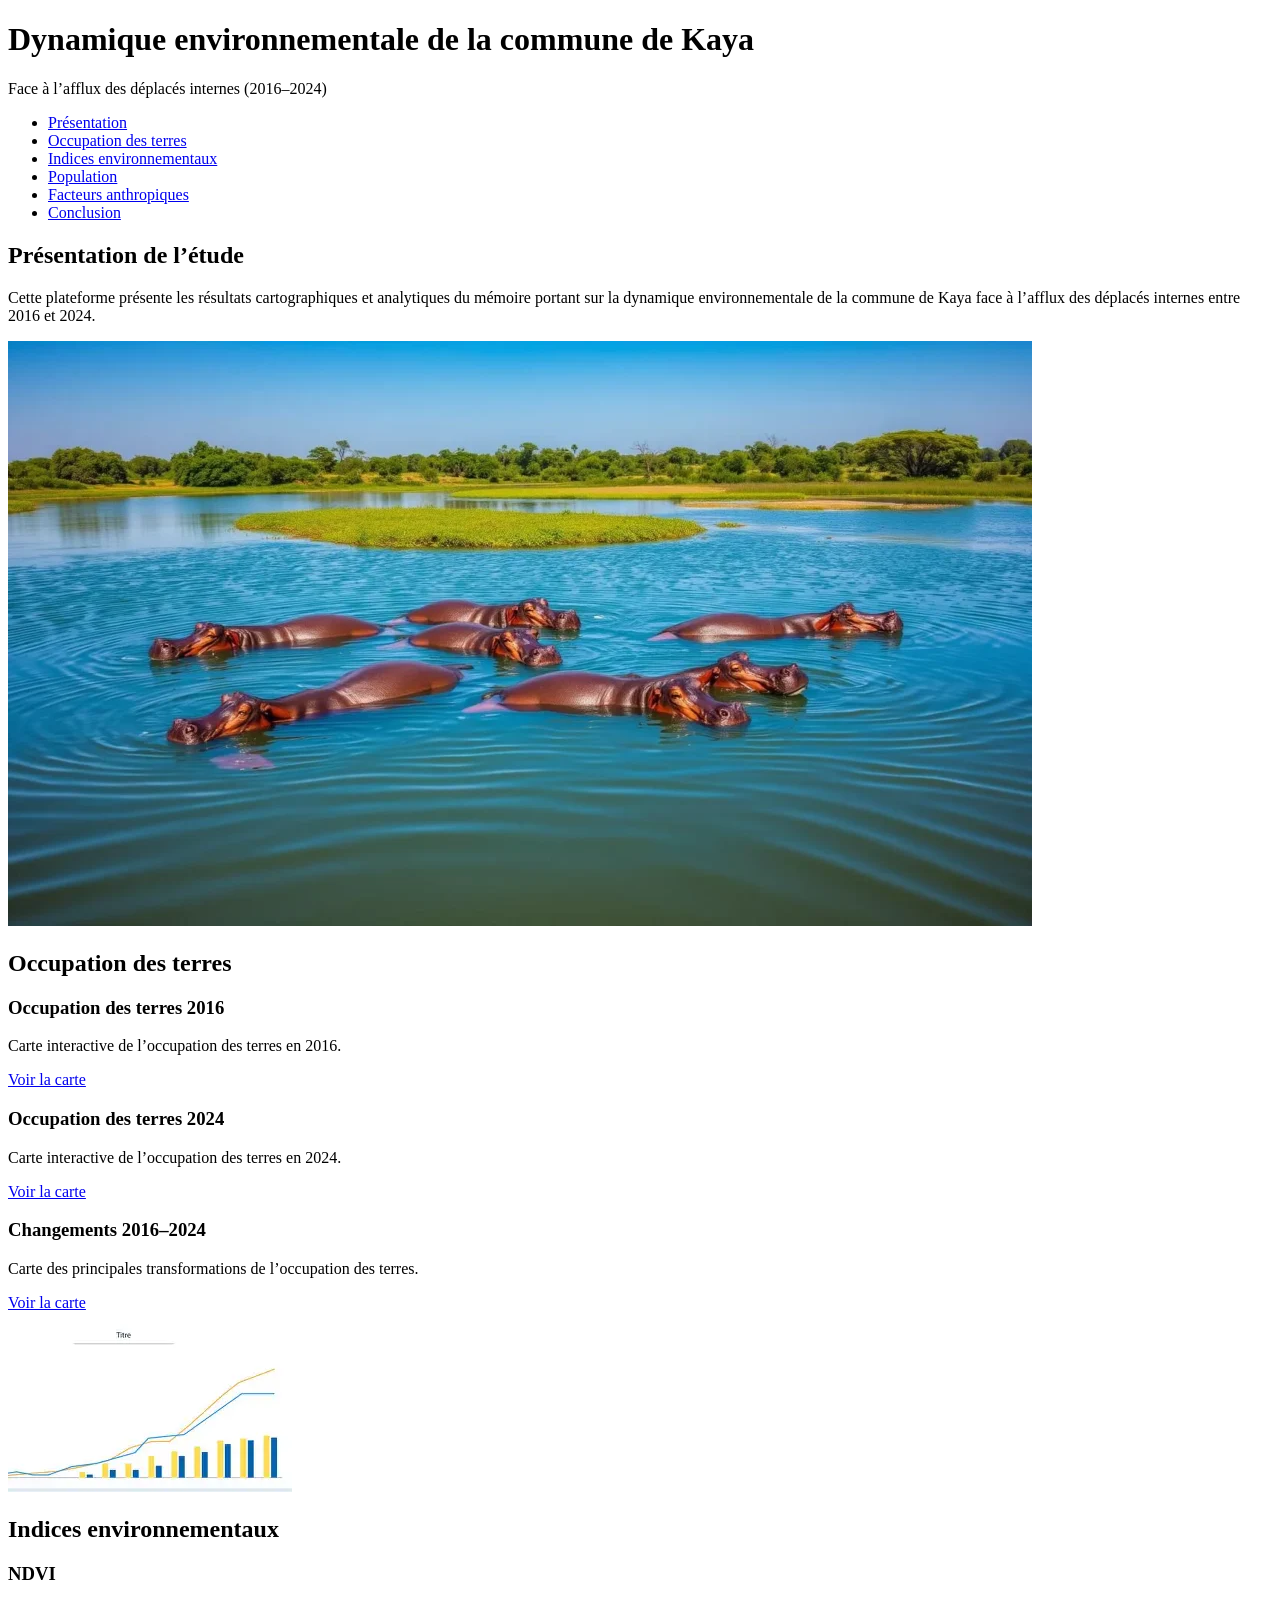
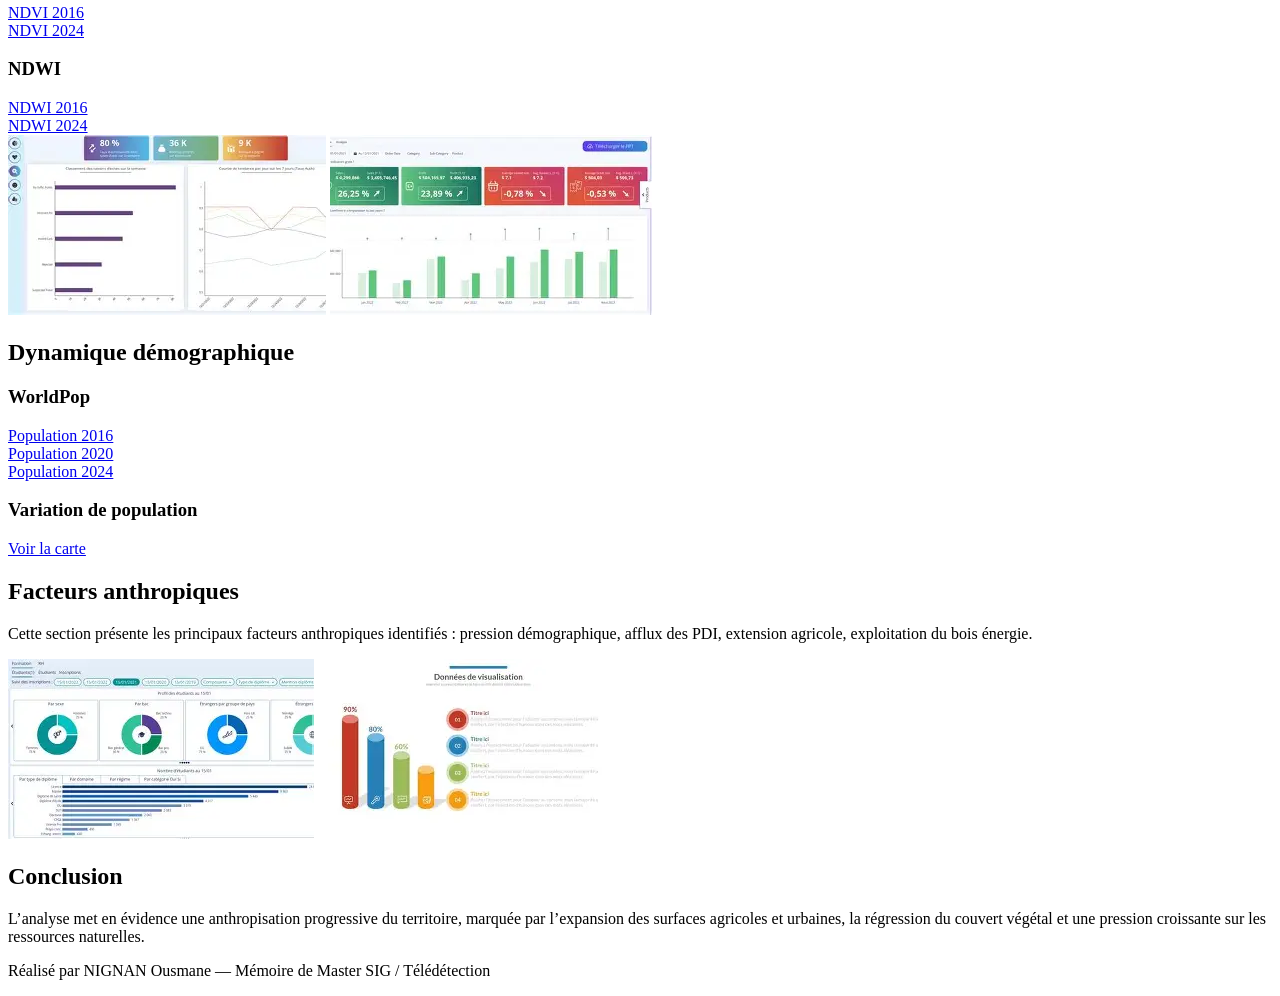
==== memoire.html @ d9a958a1 "ajout des images illustratives" ====
<!DOCTYPE html>
<html lang="fr">
<head>
  <meta charset="UTF-8" />
  <meta name="viewport" content="width=device-width, initial-scale=1.0" />
  <title>Dynamique environnementale de Kaya</title>
  <link rel="stylesheet" href="memoire.css" />
</head>
<body>

  <header>
    <h1>Dynamique environnementale de la commune de Kaya</h1>
    <p>Face à l’afflux des déplacés internes (2016–2024)</p>
  </header>

  <nav>
    <ul>
      <li><a href="#presentation">Présentation</a></li>
      <li><a href="#occupation">Occupation des terres</a></li>
      <li><a href="#indices">Indices environnementaux</a></li>
      <li><a href="#population">Population</a></li>
      <li><a href="#facteurs">Facteurs anthropiques</a></li>
      <li><a href="#conclusion">Conclusion</a></li>
    </ul>
  </nav>

  <main>
    <section id="presentation">
      <h2>Présentation de l’étude</h2>
      <p>
        Cette plateforme présente les résultats cartographiques et analytiques
        du mémoire portant sur la dynamique environnementale de la commune de Kaya
        face à l’afflux des déplacés internes entre 2016 et 2024.
      </p>
      <img src="images/lac.webp" alt="Carte de localisation de Kaya" class="image-large">
    </section>

    <section id="occupation">
      <h2>Occupation des terres</h2>
      <div class="card-grid">
        <div class="card">
          <h3>Occupation des terres 2016</h3>
          <p>Carte interactive de l’occupation des terres en 2016.</p>
          <a href="occupation/occupation_2016.html" target="_blank">Voir la carte</a>
        </div>
        <div class="card">
          <h3>Occupation des terres 2024</h3>
          <p>Carte interactive de l’occupation des terres en 2024.</p>
          <a href="occupation/occupation_2024.html" target="_blank">Voir la carte</a>
        </div>
        <div class="card">
          <h3>Changements 2016–2024</h3>
          <p>Carte des principales transformations de l’occupation des terres.</p>
          <a href="occupation/changement_2016_2024.html" target="_blank">Voir la carte</a>
        </div>
      </div>
      <img src="images/graphiques/graphique5.webp" alt="Graphique évolution occupation des terres" class="image-large">
    </section>

    <section id="indices">
      <h2>Indices environnementaux</h2>
      <div class="card-grid">
        <div class="card">
          <h3>NDVI</h3>
          <a href="indices/ndvi_2016.html" target="_blank">NDVI 2016</a><br>
          <a href="indices/ndvi_2024.html" target="_blank">NDVI 2024</a>
        </div>
        <div class="card">
          <h3>NDWI</h3>
          <a href="indices/ndwi_2016.html" target="_blank">NDWI 2016</a><br>
          <a href="indices/ndwi_2024.html" target="_blank">NDWI 2024</a>
        </div>
      </div>
      <img src="images/graphiques/graphique3.webp" alt="Graphique NDVI moyen" class="image-large">
      <img src="images/graphiques/graphique4.webp" alt="Graphique NDWI moyen" class="image-large">
    </section>

    <section id="population">
      <h2>Dynamique démographique</h2>
      <div class="card-grid">
        <div class="card">
          <h3>WorldPop</h3>
          <a href="population/worldpop_2016.html" target="_blank">Population 2016</a><br>
          <a href="population/worldpop_2020.html" target="_blank">Population 2020</a><br>
          <a href="population/worldpop_2024.html" target="_blank">Population 2024</a>
        </div>
        <div class="card">
          <h3>Variation de population</h3>
          <a href="population/variation_population.html" target="_blank">Voir la carte</a>
        </div>
      </div>
    </section>

    <section id="facteurs">
      <h2>Facteurs anthropiques</h2>
      <p>
        Cette section présente les principaux facteurs anthropiques identifiés :
        pression démographique, afflux des PDI, extension agricole, exploitation du bois énergie.
      </p>
      <img src="images/graphiques/graphique1.webp" alt="Causes des changements" class="image-large">
      <img src="images/graphiques/graphique2.webp" alt="Sources d’énergie" class="image-large">
    </section>

    <section id="conclusion">
      <h2>Conclusion</h2>
      <p>
        L’analyse met en évidence une anthropisation progressive du territoire,
        marquée par l’expansion des surfaces agricoles et urbaines,
        la régression du couvert végétal et une pression croissante sur les ressources naturelles.
      </p>
    </section>
  </main>

  <footer>
    <p>Réalisé par NIGNAN Ousmane — Mémoire de Master SIG / Télédétection</p>
  </footer>

</body>
</html>
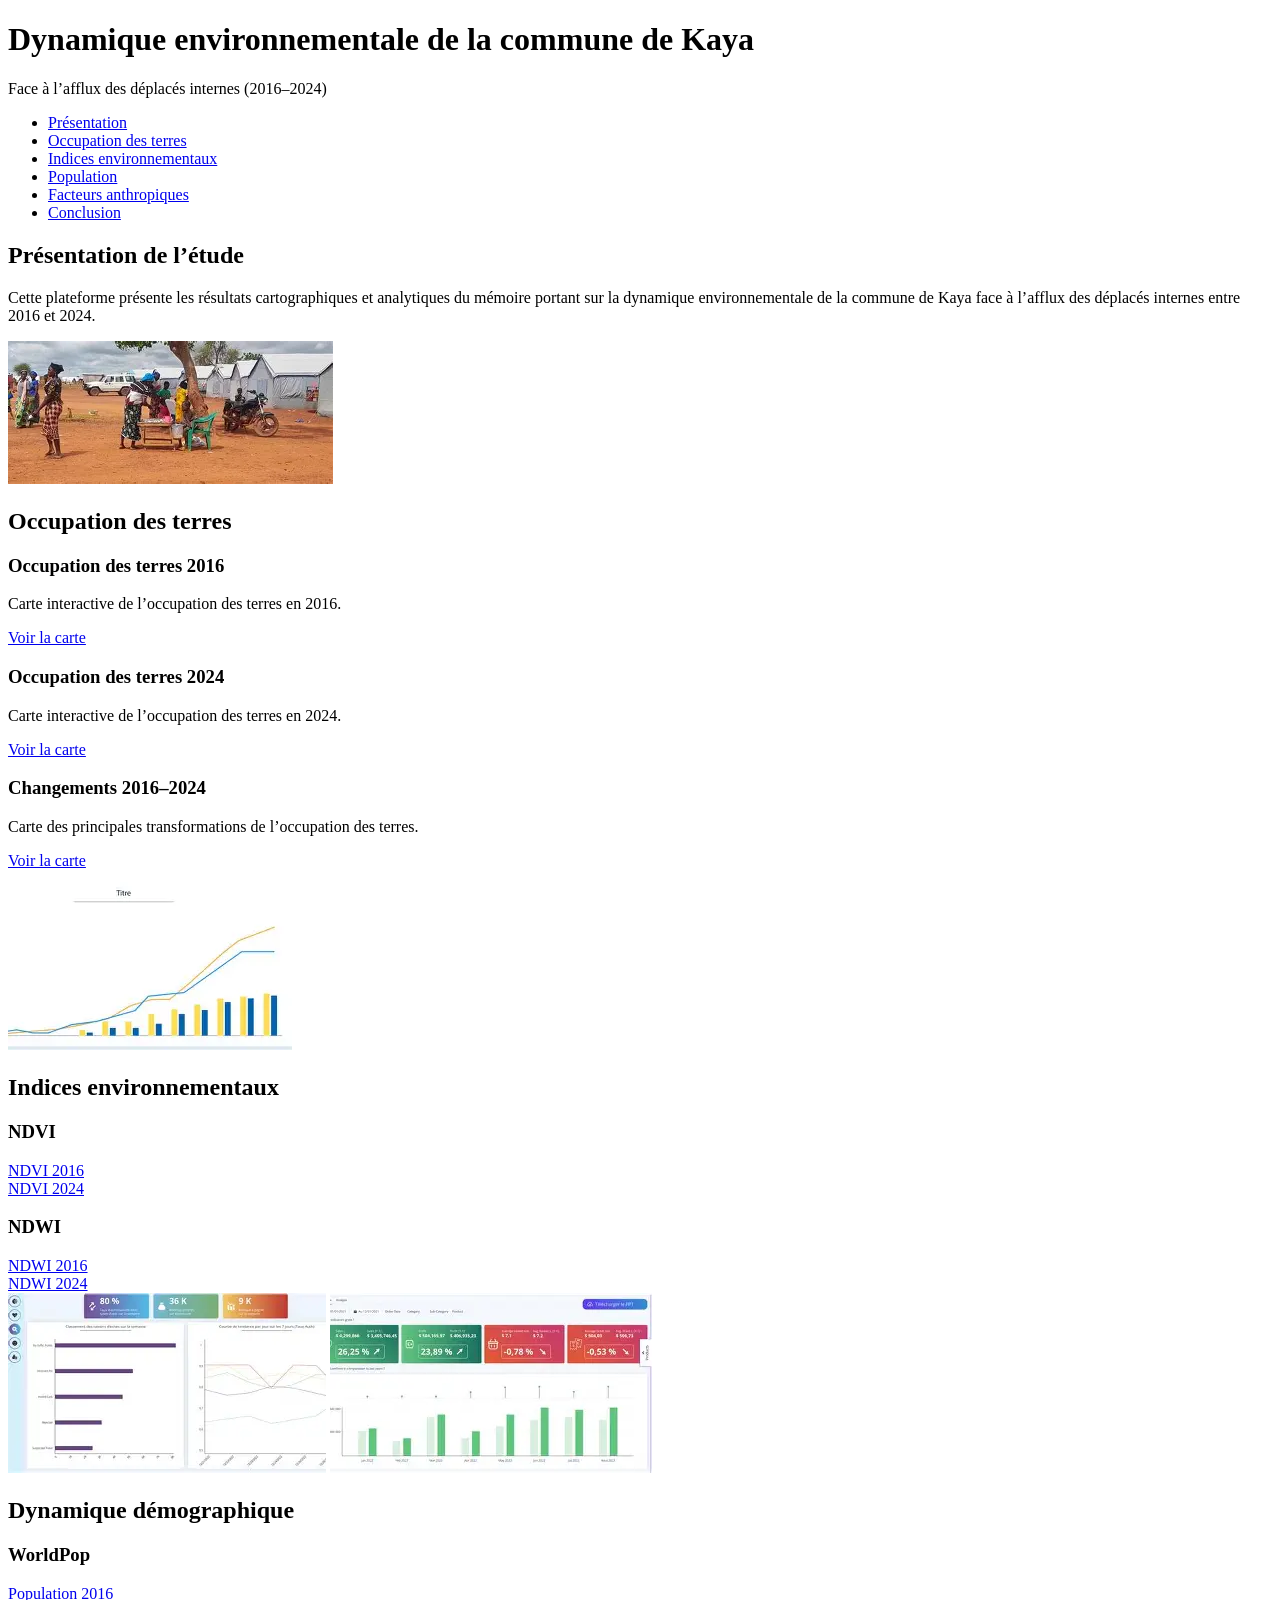
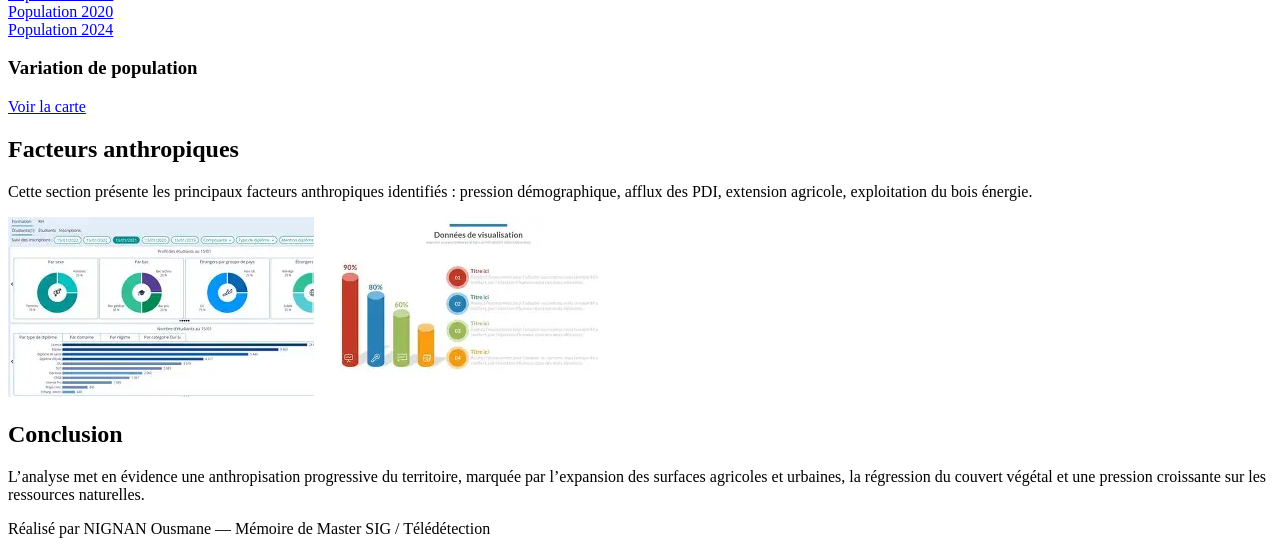
==== commit 5ff4810c: "images deplaces" ====
--- a/memoire.html
+++ b/memoire.html
@@ -32,7 +32,7 @@
         du mémoire portant sur la dynamique environnementale de la commune de Kaya
         face à l’afflux des déplacés internes entre 2016 et 2024.
       </p>
-      <img src="images/lac.webp" alt="Carte de localisation de Kaya" class="image-large">
+      <img src="images/deplace2.webp" alt="Carte de localisation de Kaya" class="image-large">
     </section>
 
     <section id="occupation">
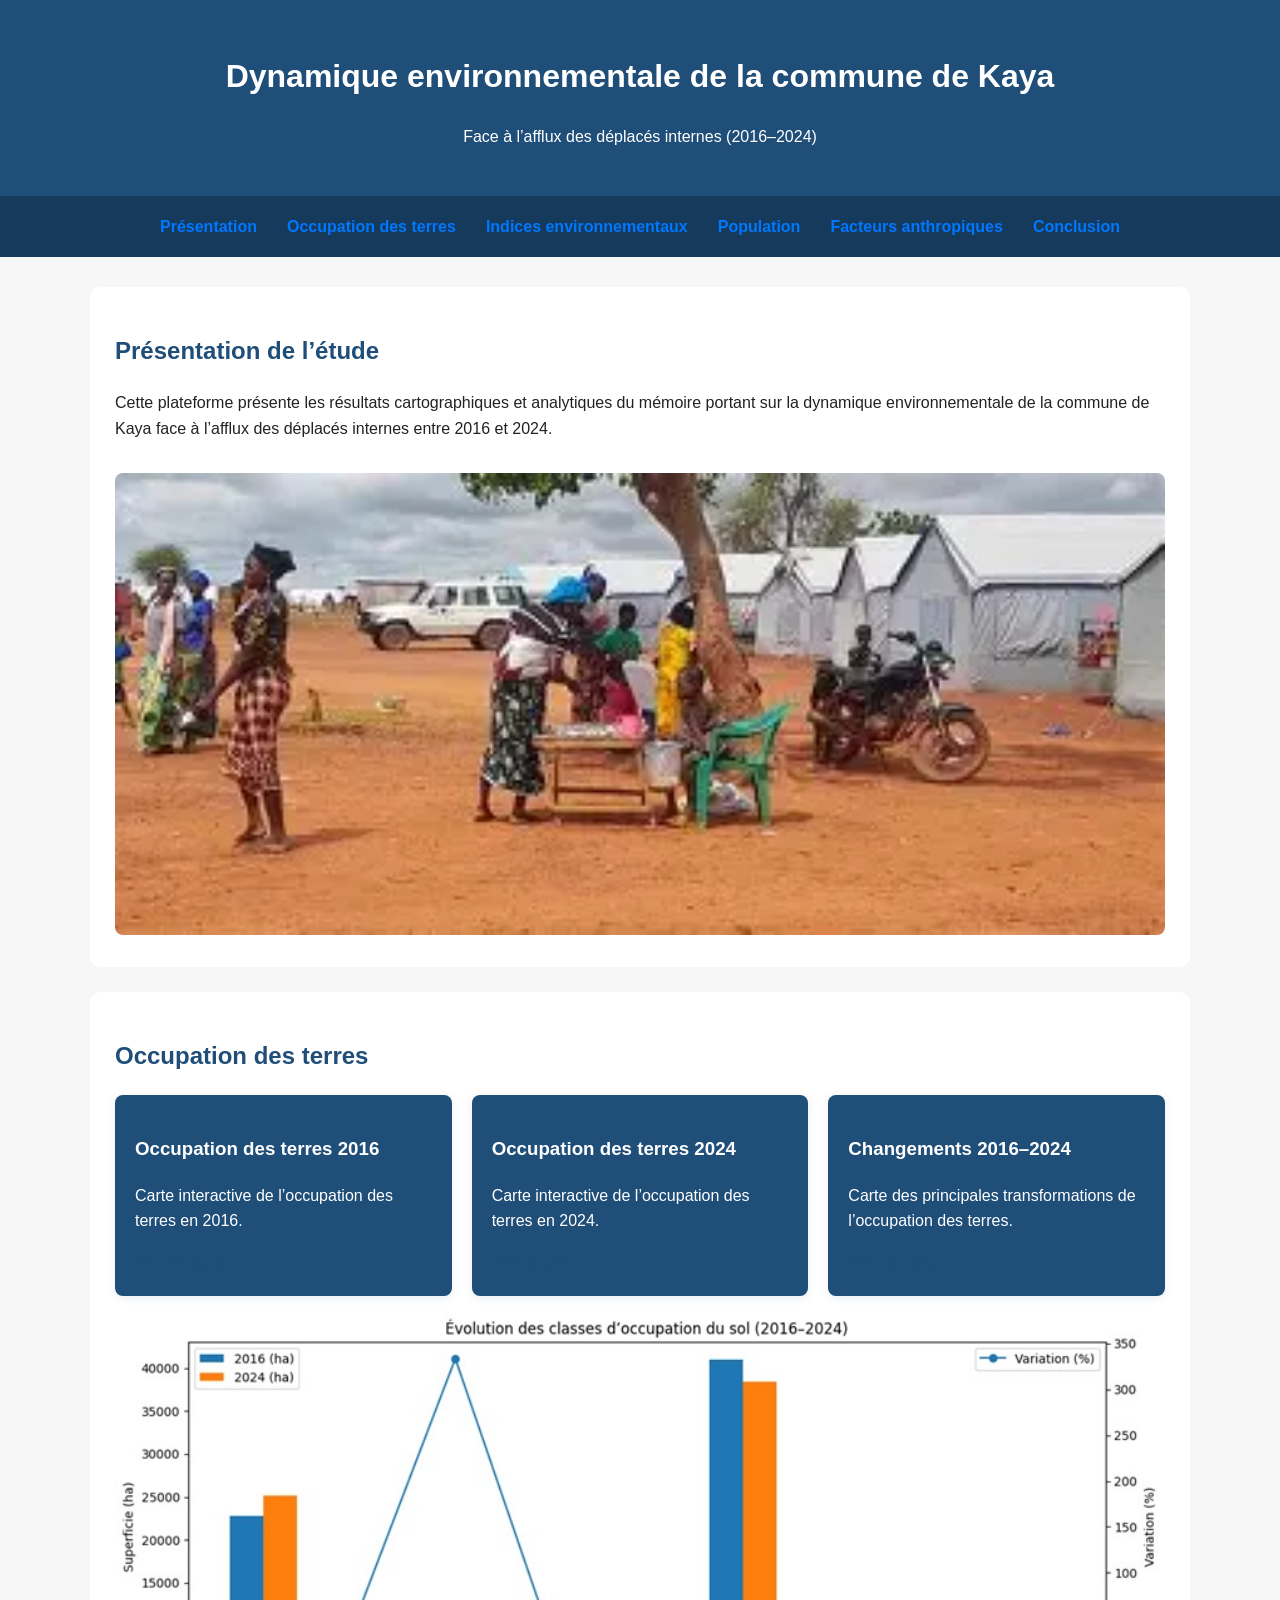
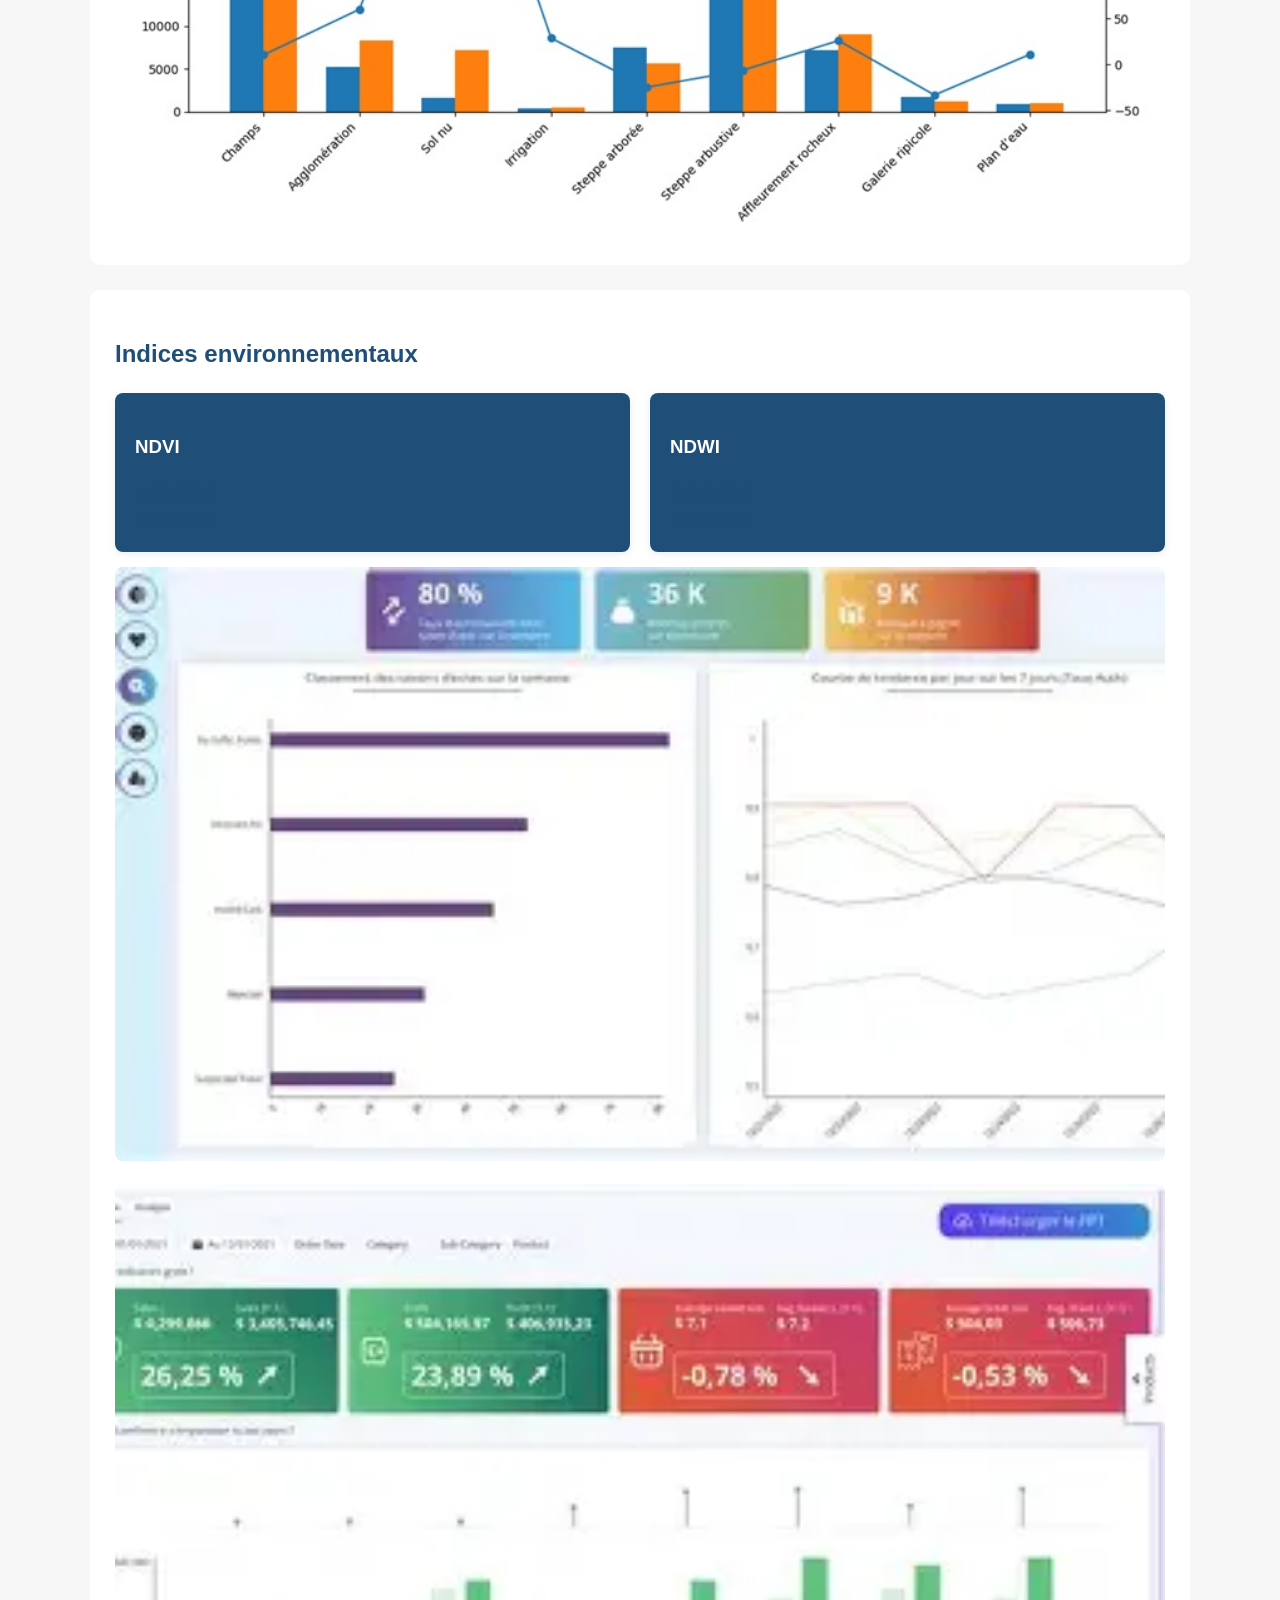
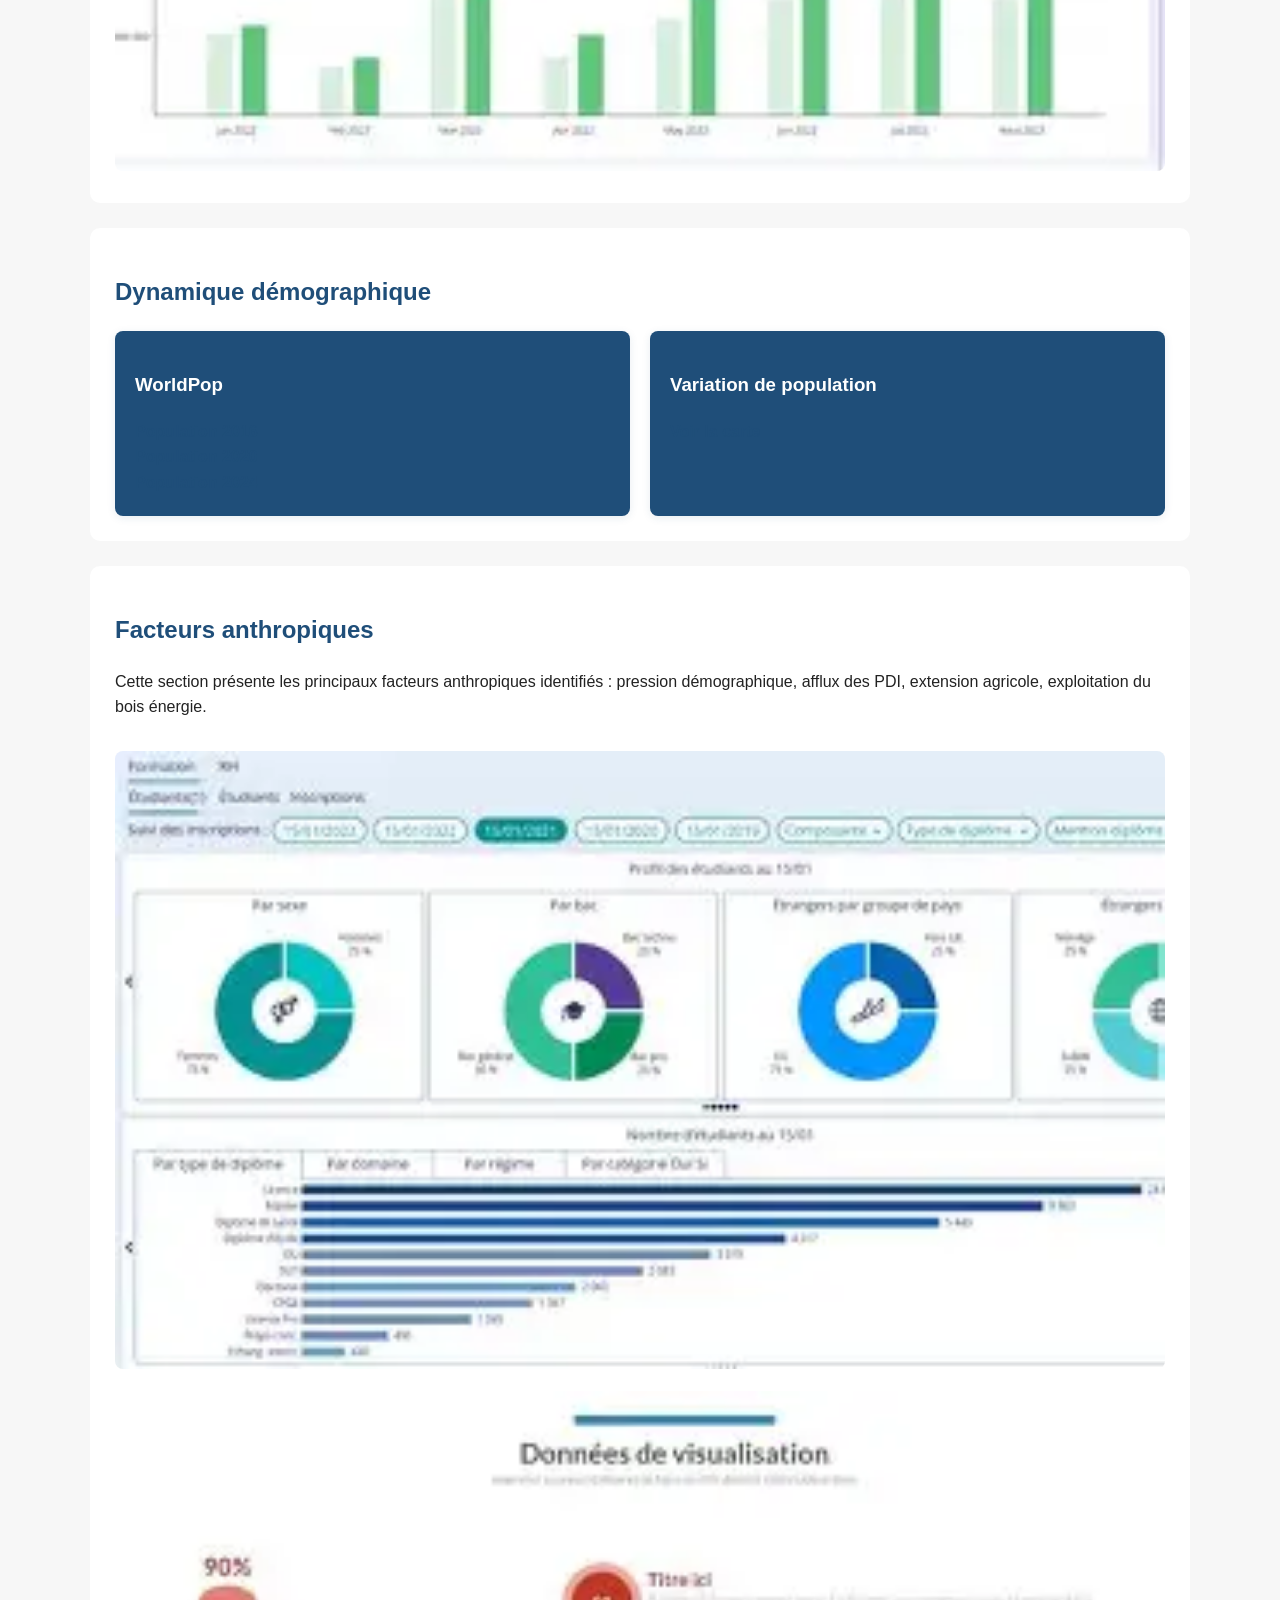
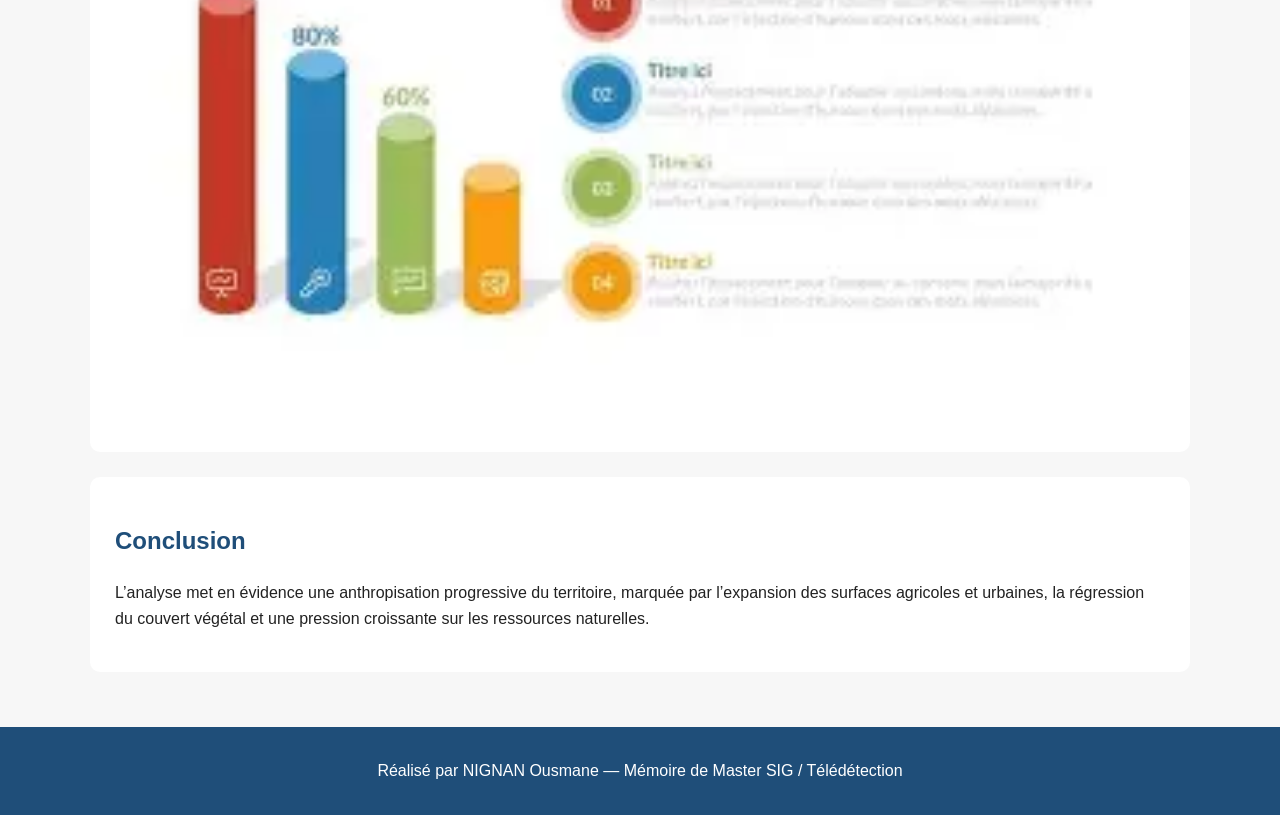
==== commit 1f407456: "ajout des cartes interactives et données" ====
--- a/memoire.html
+++ b/memoire.html
@@ -41,7 +41,7 @@
         <div class="card">
           <h3>Occupation des terres 2016</h3>
           <p>Carte interactive de l’occupation des terres en 2016.</p>
-          <a href="occupation/occupation_2016.html" target="_blank">Voir la carte</a>
+          <a href="elevation/index.html" target="_blank">Voir la carte</a>
         </div>
         <div class="card">
           <h3>Occupation des terres 2024</h3>
@@ -54,7 +54,7 @@
           <a href="occupation/changement_2016_2024.html" target="_blank">Voir la carte</a>
         </div>
       </div>
-      <img src="images/graphiques/graphique5.webp" alt="Graphique évolution occupation des terres" class="image-large">
+      <img src="images/graphiques/elevation.jpeg" alt="Graphique évolution occupation des terres" class="image-large">
     </section>
 
     <section id="indices">
@@ -86,7 +86,7 @@
         </div>
         <div class="card">
           <h3>Variation de population</h3>
-          <a href="population/variation_population.html" target="_blank">Voir la carte</a>
+          <a href="variation_de_population/index.html" target="_blank">Voir la carte</a>
         </div>
       </div>
     </section>
--- a/memoire.css
+++ b/memoire.css
@@ -0,0 +1,113 @@
+body {
+  font-family: Arial, sans-serif;
+  margin: 0;
+  background: #f7f7f7;
+  color: #222;
+  line-height: 1.6;
+}
+
+header {
+  background: #1f4e79;
+  color: white;
+  text-align: center;
+  padding: 30px 20px;
+}
+
+header:hover {
+  background: #1e4870;
+  transition: background 0.3s ease, color 0.3s ease;
+}
+
+nav {
+  background: #163a5c;
+  padding: 10px 0;
+}
+
+nav:hover {
+  background: #ffffff;
+  transition: background 0.3s ease;
+  color: #1f4e79;
+}
+
+nav ul {
+  display: flex;
+  justify-content: center;
+  flex-wrap: wrap;
+  list-style: none;
+  margin: 0;
+  padding: 0;
+}
+
+nav ul li {
+  margin: 8px 15px;
+}
+
+nav ul li a {
+  color: rgb(0, 119, 255);
+  text-decoration: none;
+  font-weight: bold;
+}
+
+nav ul li a:hover {
+  color: #1f4e79;
+  transition: color 0.3s ease;
+}
+
+main {
+  max-width: 1100px;
+  margin: auto;
+  padding: 30px 20px;
+}
+
+section {
+  background: white;
+  margin-bottom: 25px;
+  padding: 25px;
+  border-radius: 10px;
+}
+
+h2 {
+  color: #1f4e79;
+}
+
+.card-grid {
+  display: grid;
+  grid-template-columns: repeat(auto-fit, minmax(250px, 1fr));
+  gap: 20px;
+}
+
+.card {
+  border-radius: 8px;
+  padding: 20px;
+  background: #1f4e79;
+  box-shadow: 0 2px 8px rgba(31, 78, 121, 0.1);
+  transition: all 0.3s ease;
+  color: #ffffff;
+}
+.card:hover {
+  box-shadow: 0 6px 16px rgba(31, 78, 121, 0.2);
+  transform: translateY(-4px);
+  border-color: #1f4e79;
+  background: #ffffff;
+  color: #1f4e79;
+}
+
+.card a {
+  color: #1f4e79;
+  text-decoration: none;
+  font-weight: bold;
+}
+
+.image-large {
+  width: 100%;
+  margin-top: 15px;
+  border-radius: 8px;
+}
+
+
+footer {
+  background: #1f4e79;
+  color: white;
+  text-align: center;
+  padding: 15px;
+}
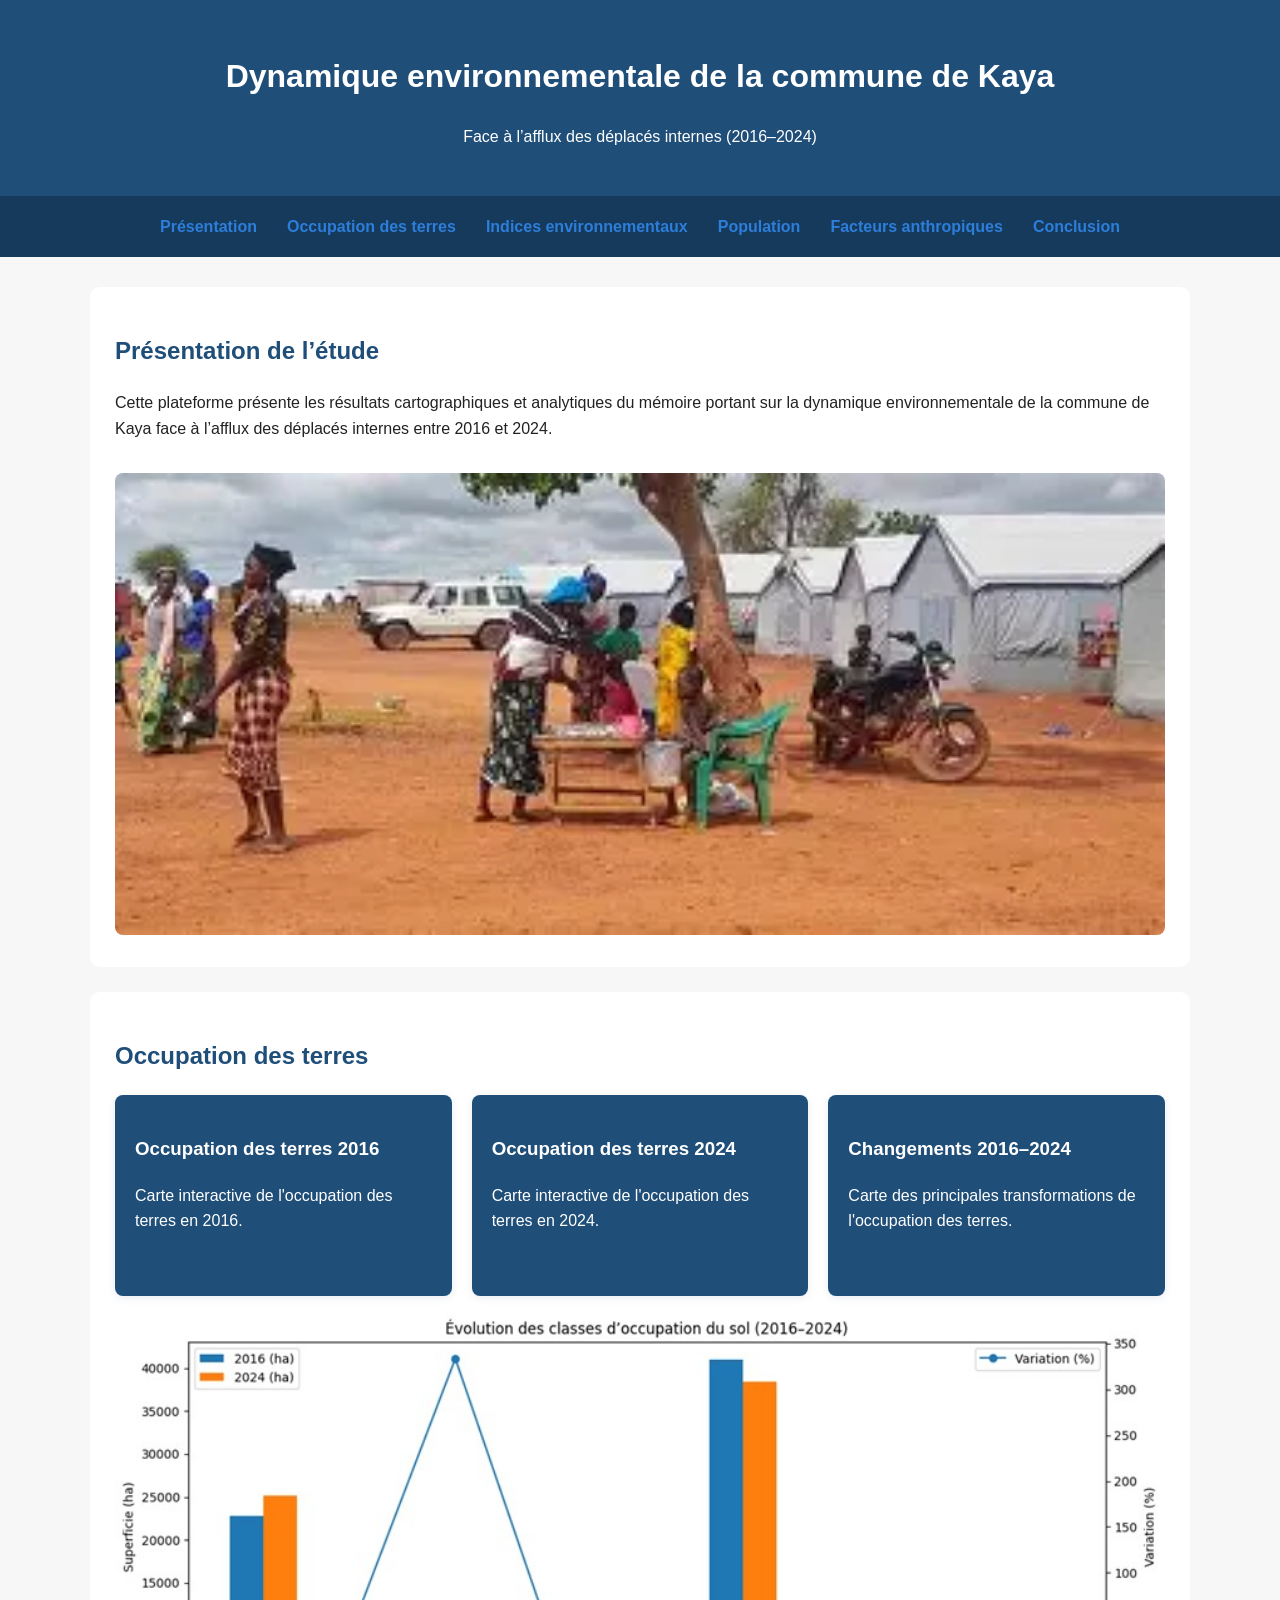
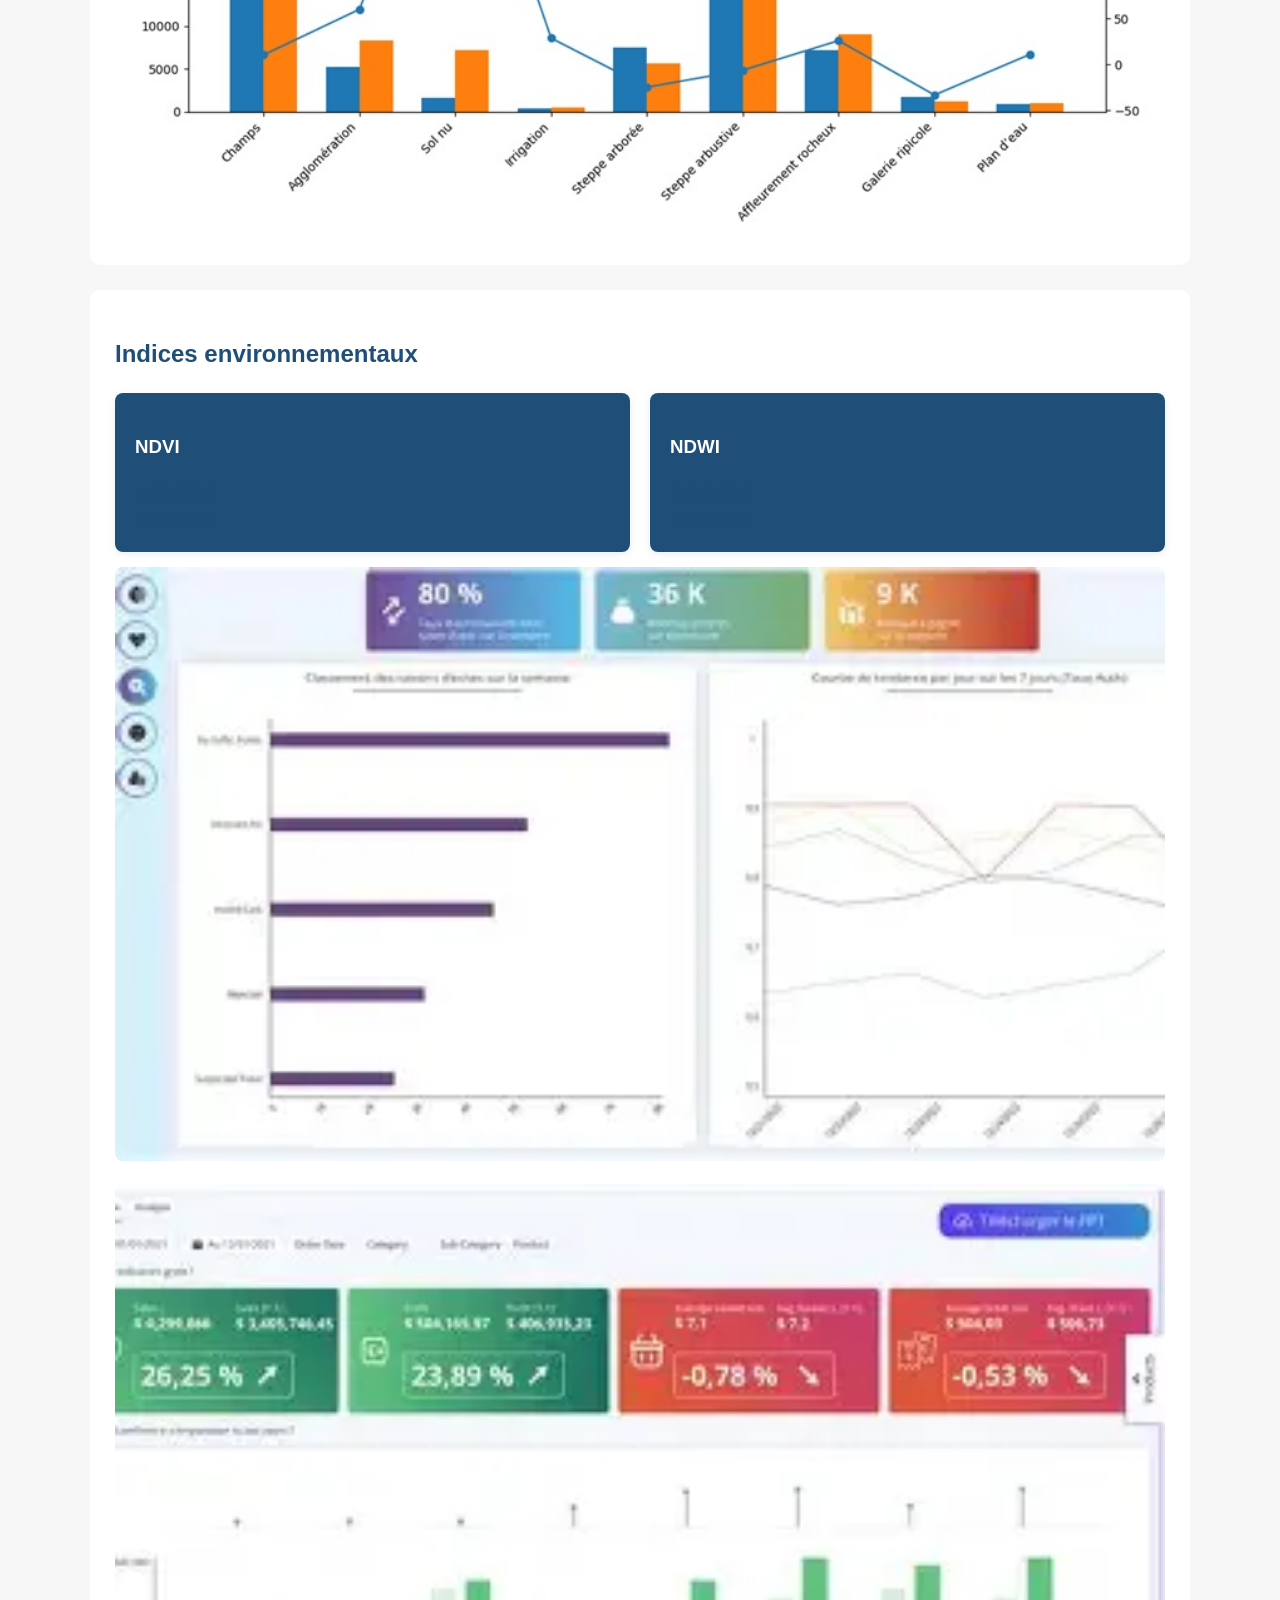
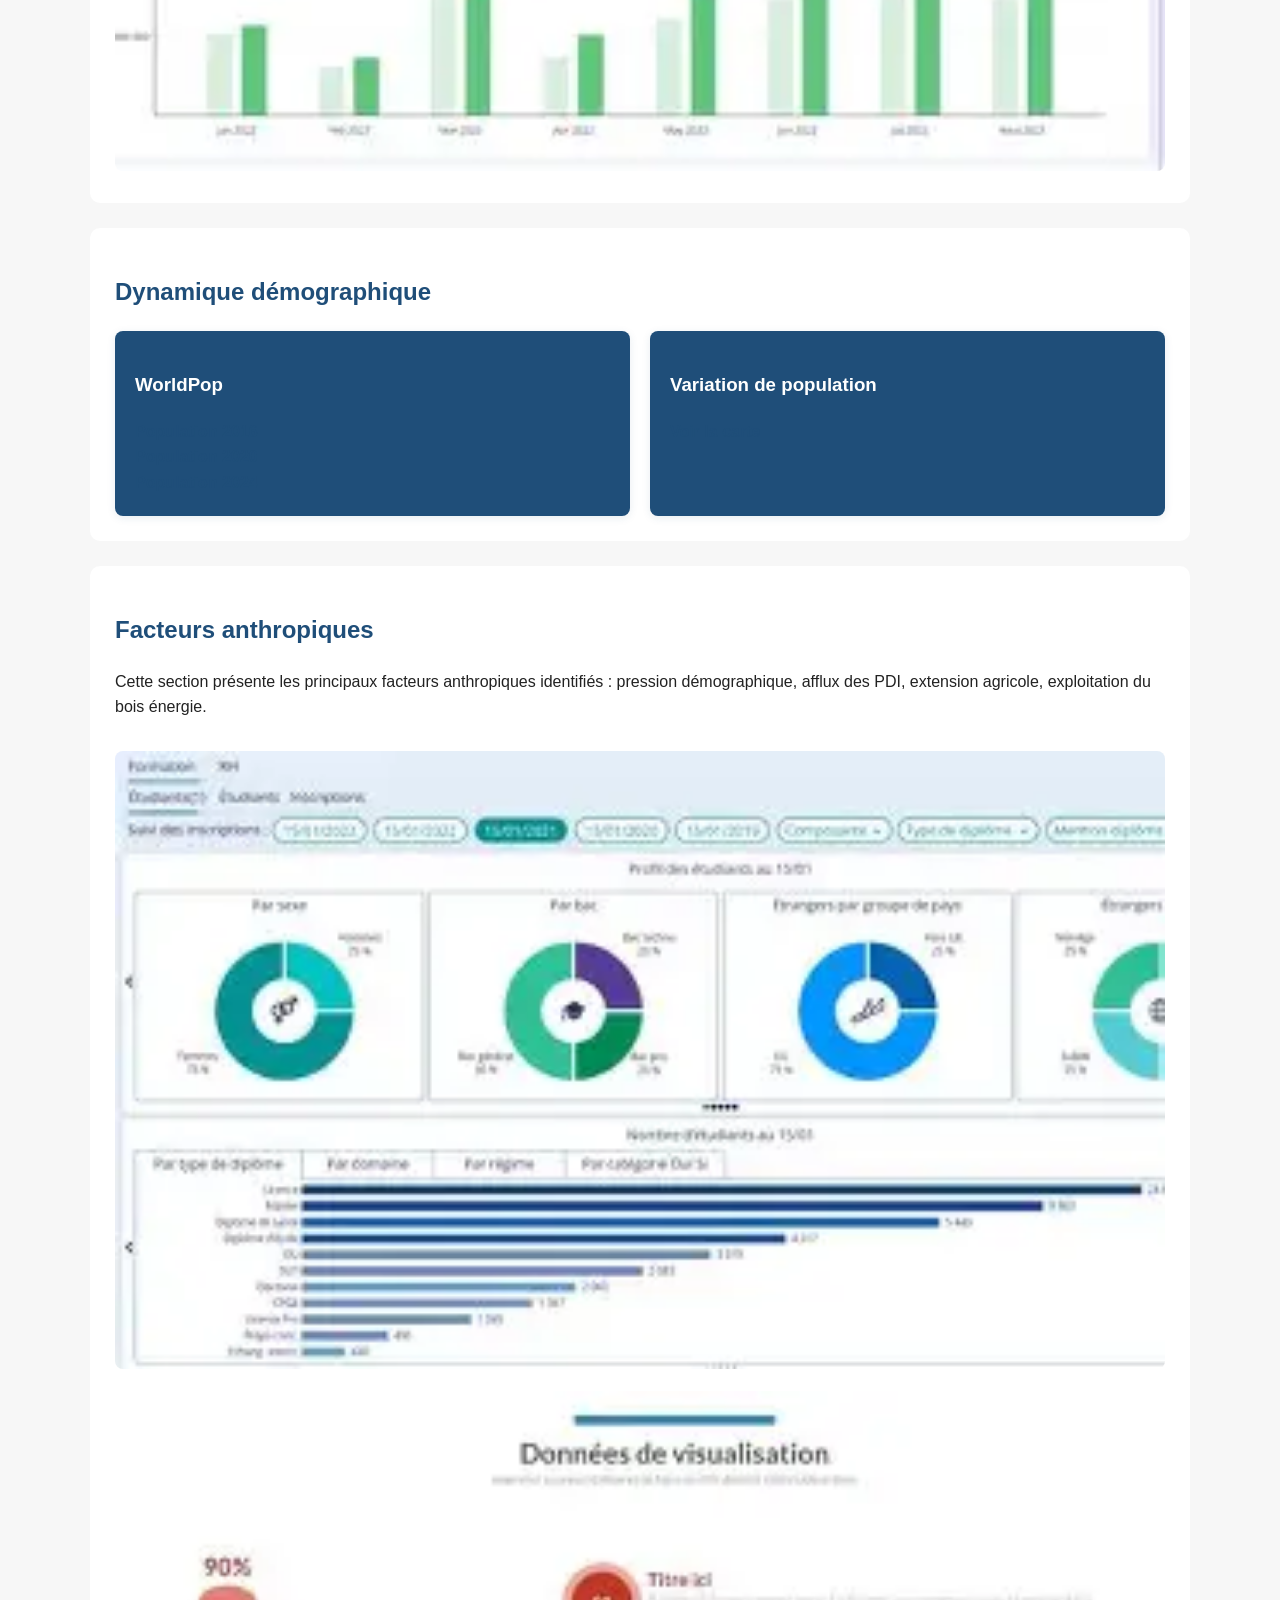
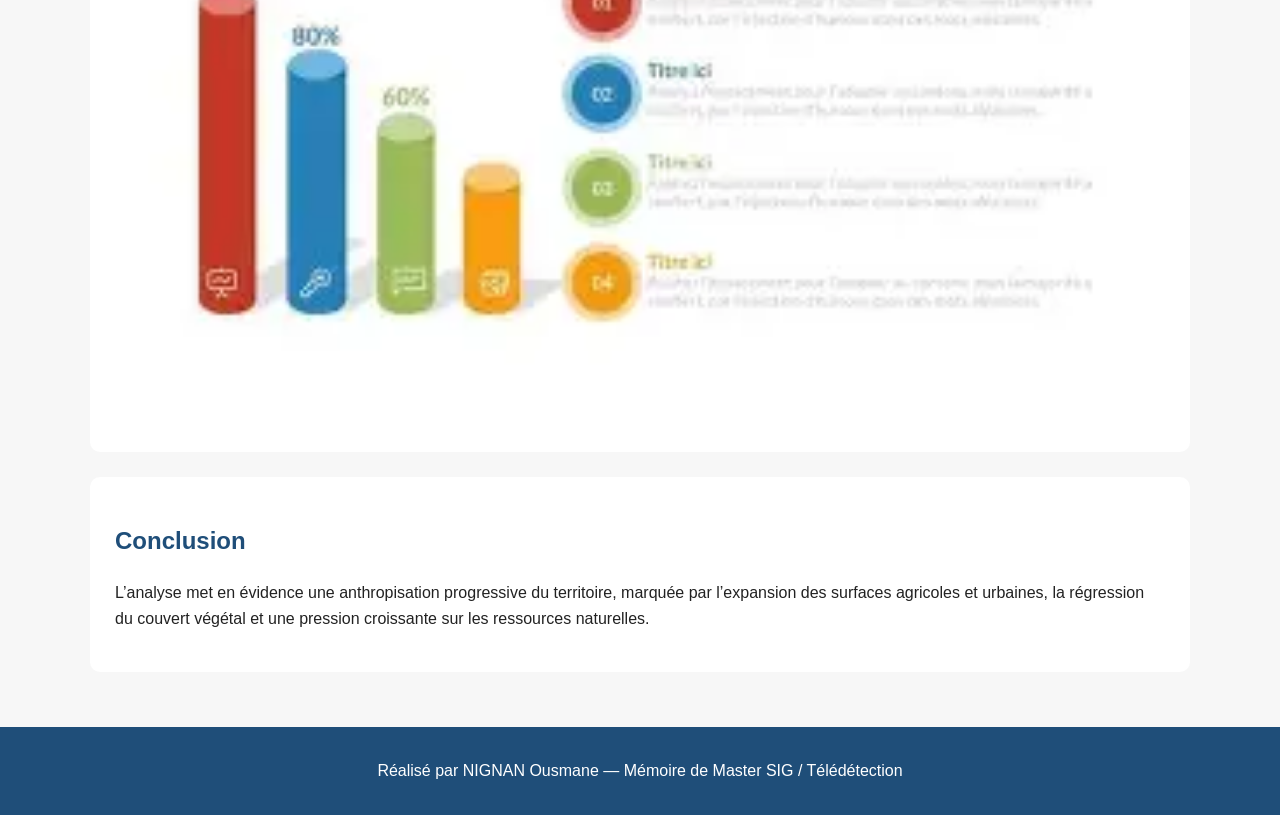
==== commit 7379c060: "ouverture des cartes dans le meme onglet" ====
--- a/memoire.html
+++ b/memoire.html
@@ -40,35 +40,35 @@
       <div class="card-grid">
         <div class="card">
           <h3>Occupation des terres 2016</h3>
-          <p>Carte interactive de l’occupation des terres en 2016.</p>
-          <a href="elevation/index.html" target="_blank">Voir la carte</a>
+          <p>Carte interactive de l'occupation des terres en 2016.</p>
+          <a href="elevation/index.html">Voir la carte</a>
         </div>
         <div class="card">
           <h3>Occupation des terres 2024</h3>
-          <p>Carte interactive de l’occupation des terres en 2024.</p>
-          <a href="occupation/occupation_2024.html" target="_blank">Voir la carte</a>
+          <p>Carte interactive de l'occupation des terres en 2024.</p>
+          <a href="occupation/occupation_2024.html">Voir la carte</a>
         </div>
         <div class="card">
           <h3>Changements 2016–2024</h3>
-          <p>Carte des principales transformations de l’occupation des terres.</p>
-          <a href="occupation/changement_2016_2024.html" target="_blank">Voir la carte</a>
+          <p>Carte des principales transformations de l'occupation des terres.</p>
+          <a href="occupation/changement_2016_2024.html">Voir la carte</a>
         </div>
       </div>
       <img src="images/graphiques/elevation.jpeg" alt="Graphique évolution occupation des terres" class="image-large">
     </section>
 
-    <section id="indices">
+     <section id="indices">
       <h2>Indices environnementaux</h2>
       <div class="card-grid">
         <div class="card">
           <h3>NDVI</h3>
-          <a href="indices/ndvi_2016.html" target="_blank">NDVI 2016</a><br>
-          <a href="indices/ndvi_2024.html" target="_blank">NDVI 2024</a>
+          <a href="indices/ndvi_2016.html">NDVI 2016</a><br>
+          <a href="indices/ndvi_2024.html">NDVI 2024</a>
         </div>
         <div class="card">
           <h3>NDWI</h3>
-          <a href="indices/ndwi_2016.html" target="_blank">NDWI 2016</a><br>
-          <a href="indices/ndwi_2024.html" target="_blank">NDWI 2024</a>
+          <a href="indices/ndwi_2016.html">NDWI 2016</a><br>
+          <a href="indices/ndwi_2024.html">NDWI 2024</a>
         </div>
       </div>
       <img src="images/graphiques/graphique3.webp" alt="Graphique NDVI moyen" class="image-large">
@@ -80,17 +80,16 @@
       <div class="card-grid">
         <div class="card">
           <h3>WorldPop</h3>
-          <a href="population/worldpop_2016.html" target="_blank">Population 2016</a><br>
-          <a href="population/worldpop_2020.html" target="_blank">Population 2020</a><br>
-          <a href="population/worldpop_2024.html" target="_blank">Population 2024</a>
+          <a href="population/worldpop_2016.html">Population 2016</a><br>
+          <a href="population/worldpop_2020.html">Population 2020</a><br>
+          <a href="population/worldpop_2024.html">Population 2024</a>
         </div>
         <div class="card">
           <h3>Variation de population</h3>
-          <a href="variation_de_population/index.html" target="_blank">Voir la carte</a>
+          <a href="variation_de_population/index.html">Voir la carte</a>
         </div>
       </div>
     </section>
-
     <section id="facteurs">
       <h2>Facteurs anthropiques</h2>
       <p>
--- a/memoire.css
+++ b/memoire.css
@@ -43,7 +43,7 @@
 }
 
 nav ul li a {
-  color: rgb(0, 119, 255);
+  color: rgb(45, 126, 218);
   text-decoration: none;
   font-weight: bold;
 }
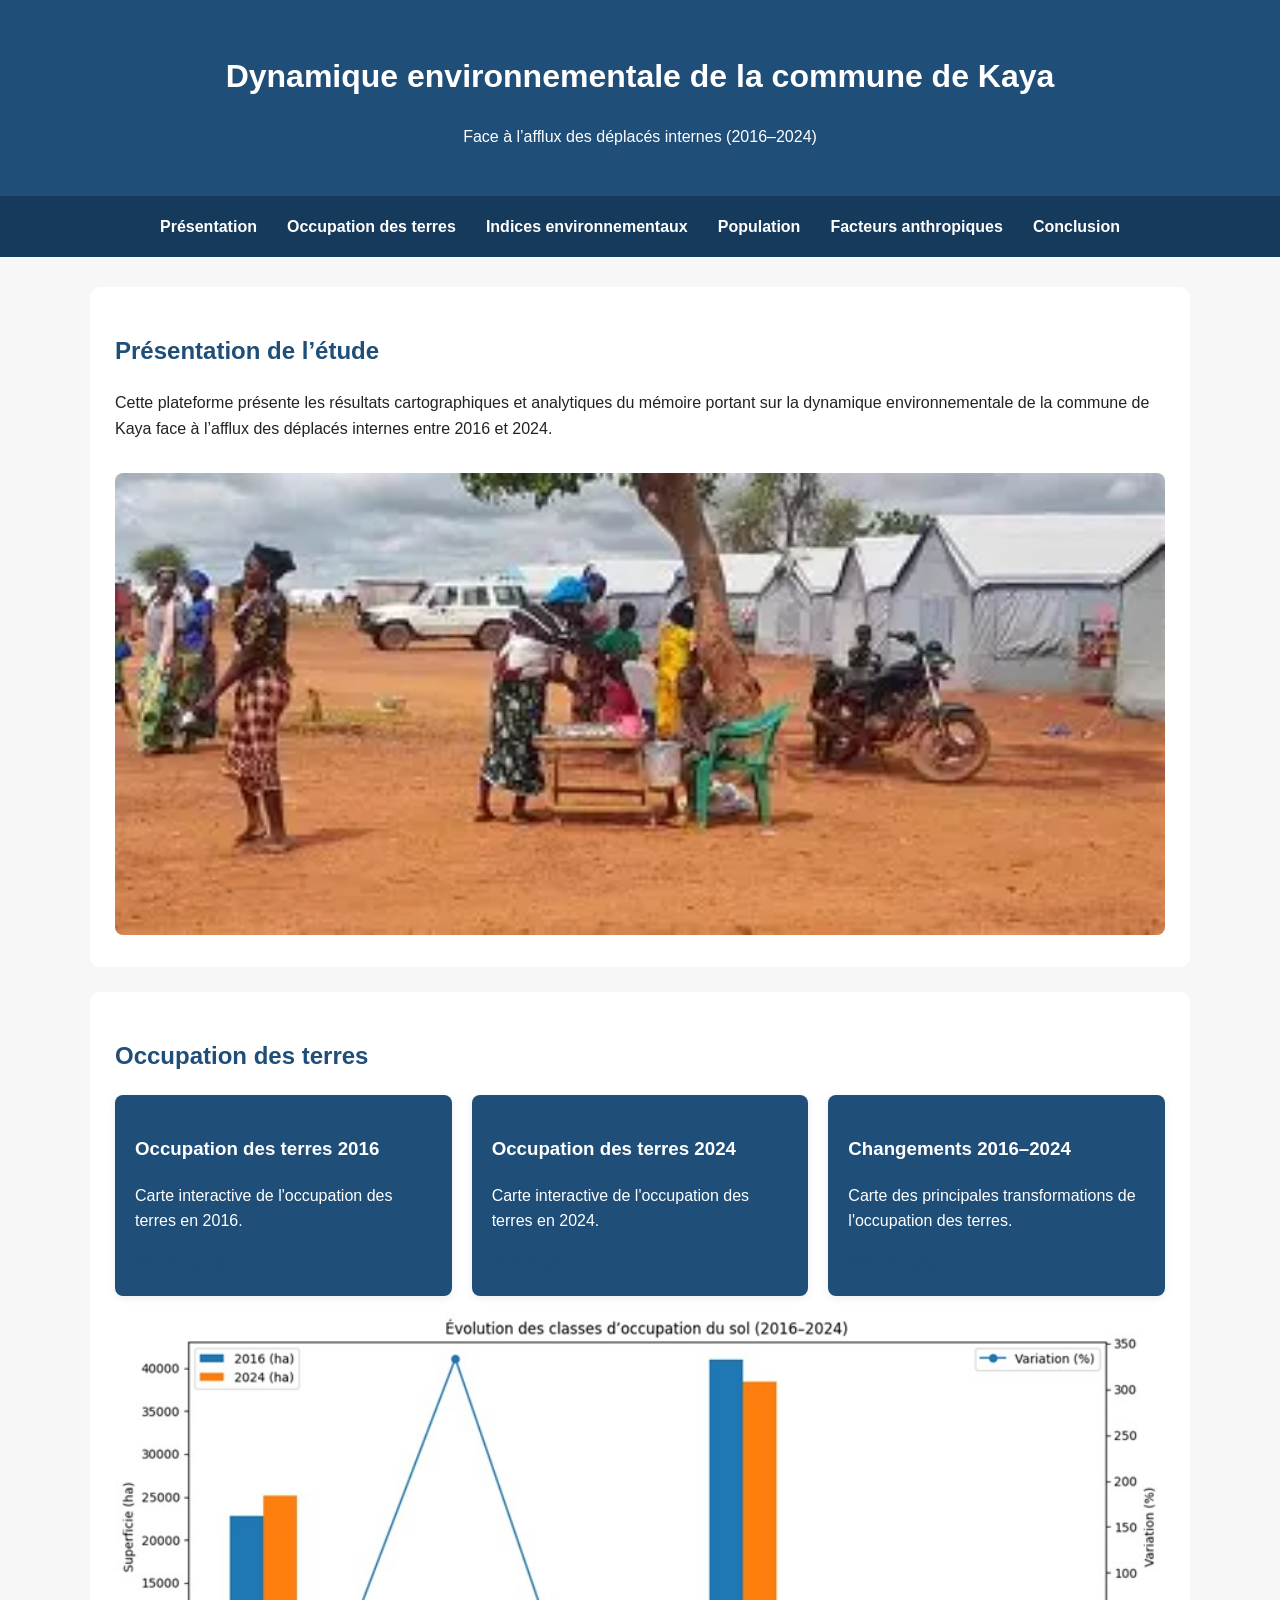
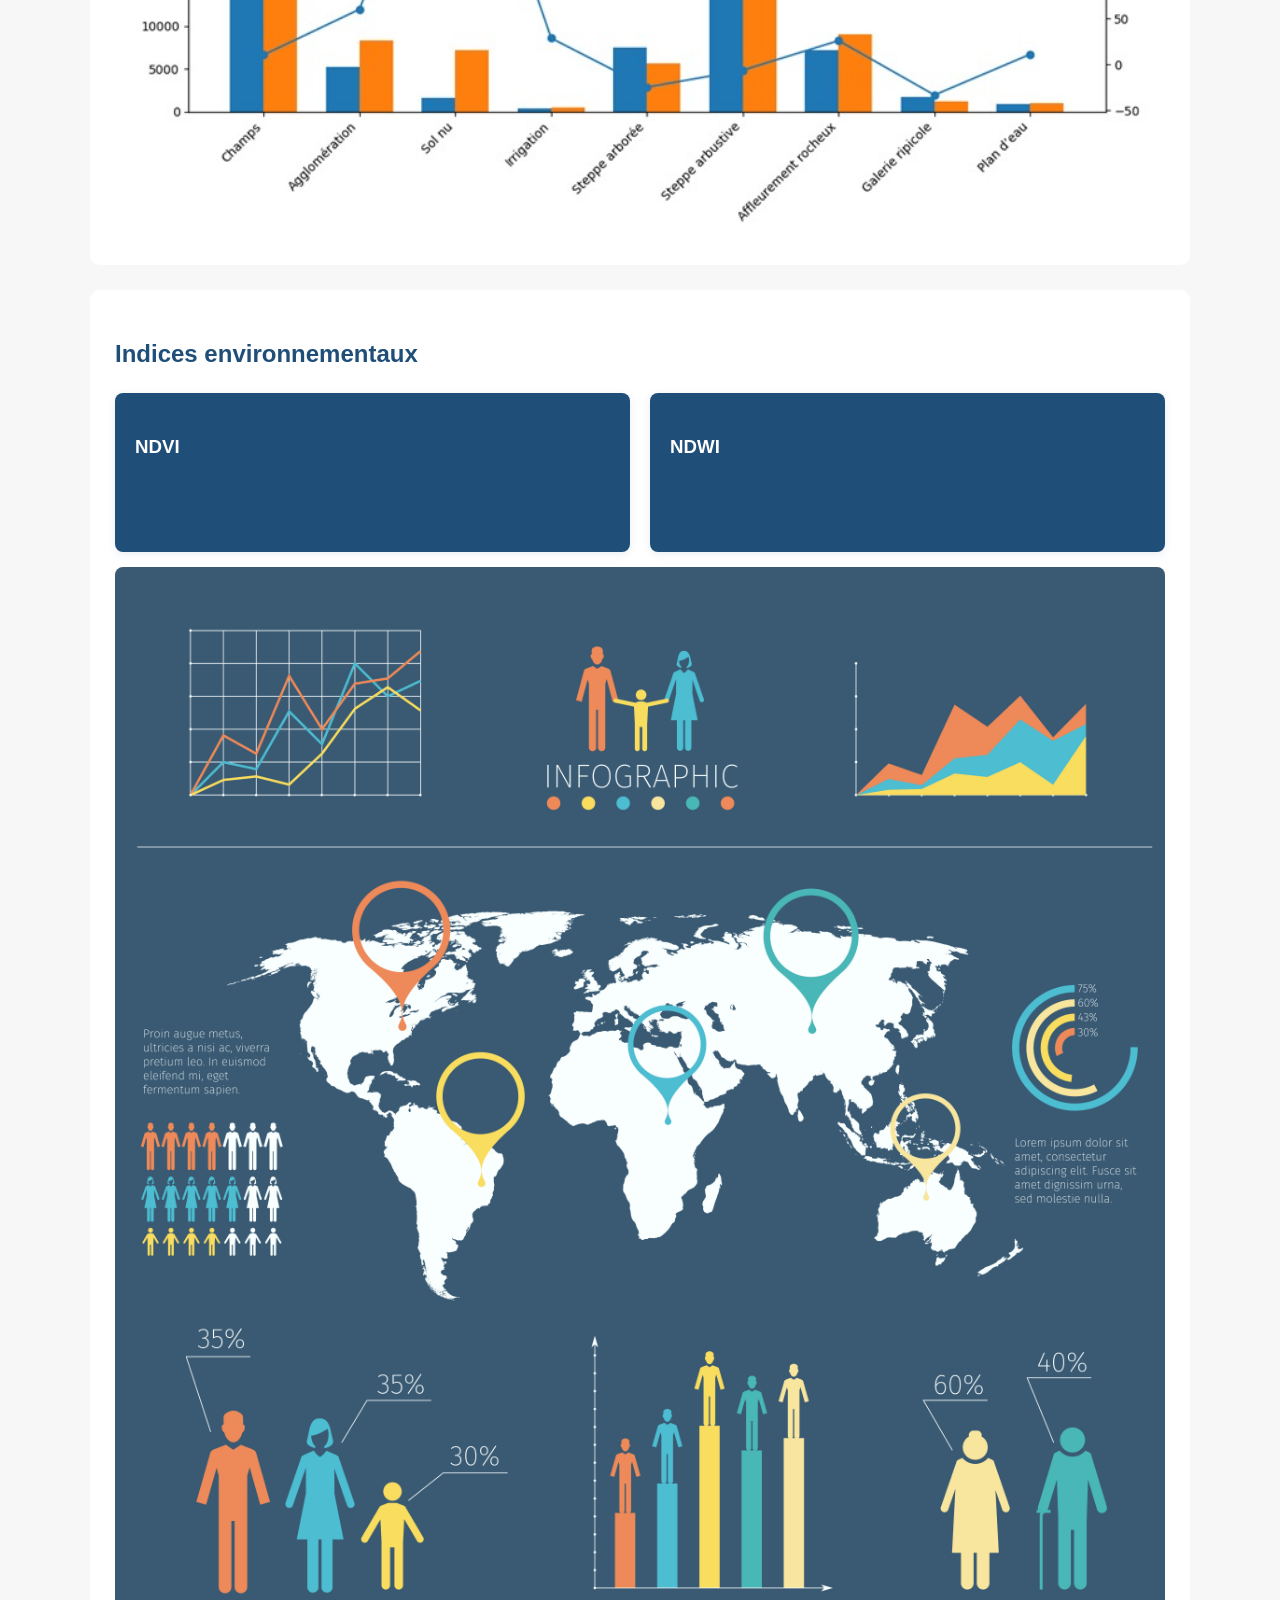
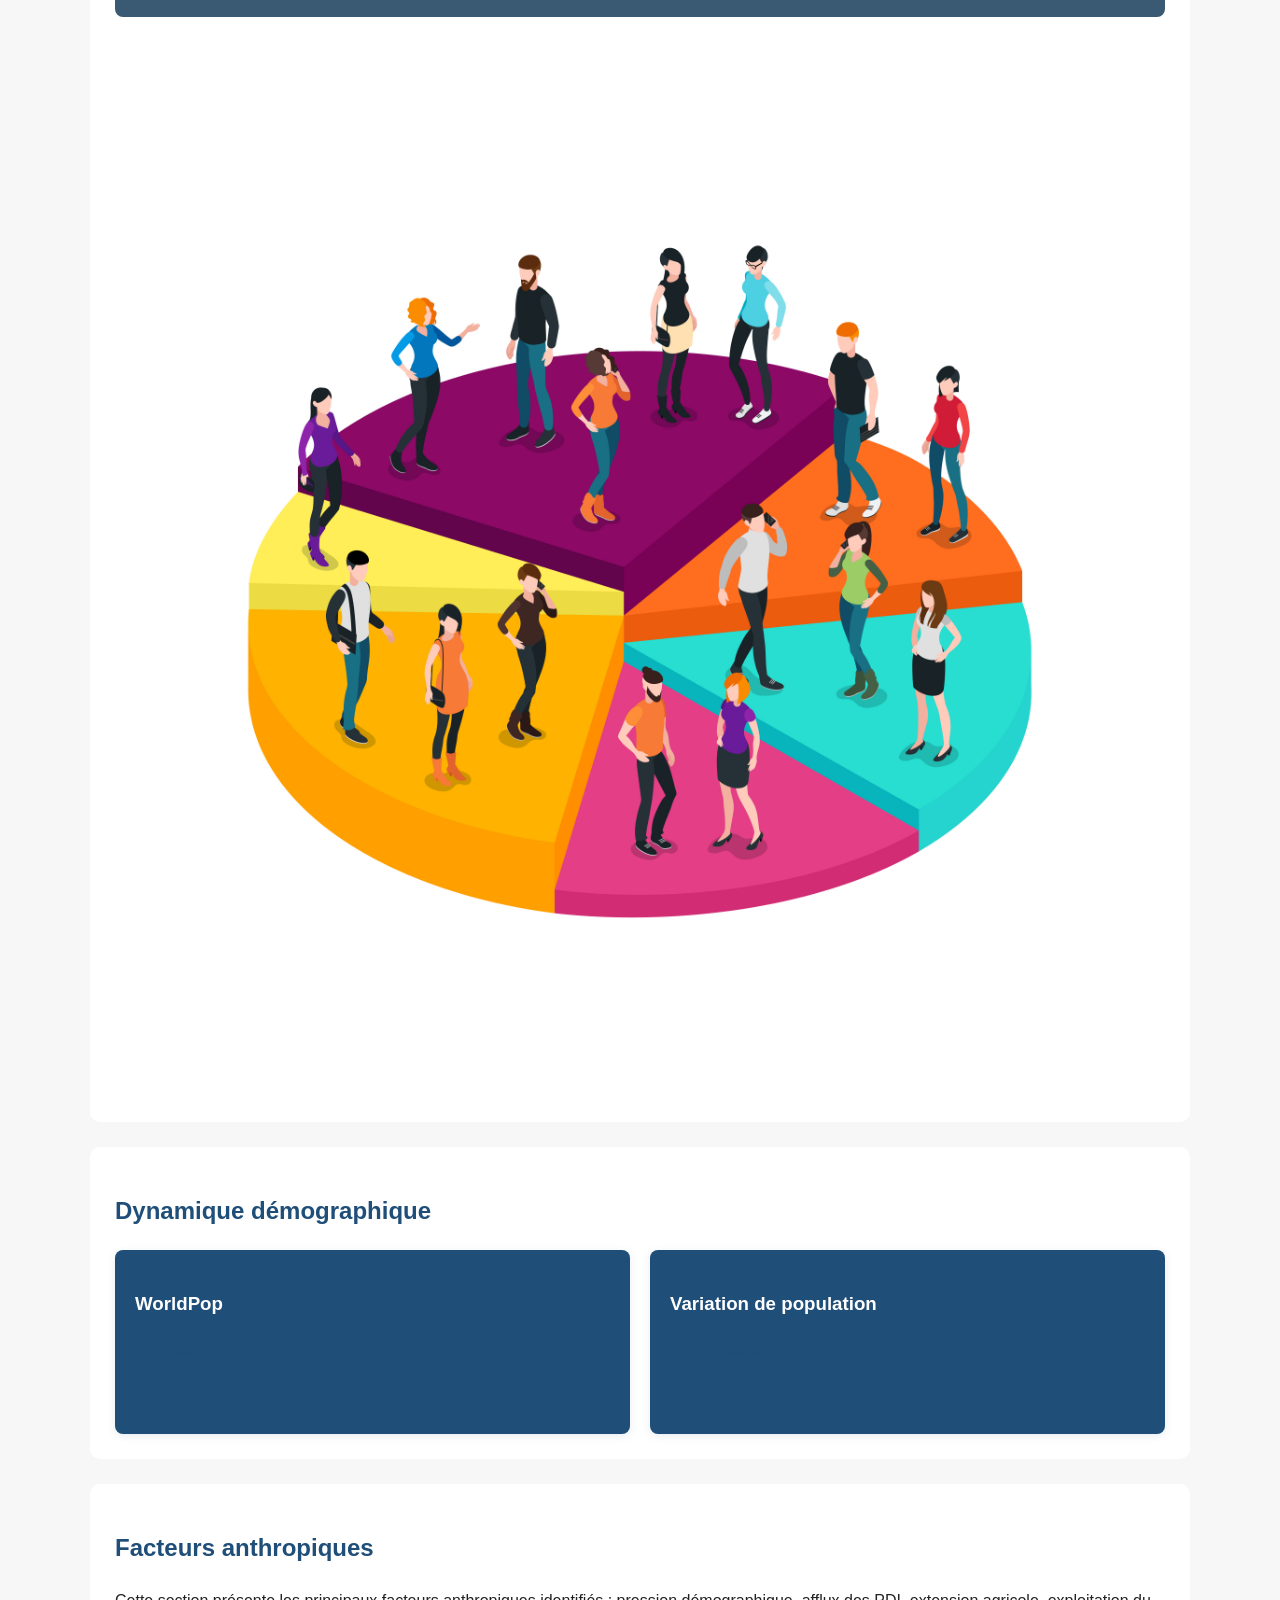
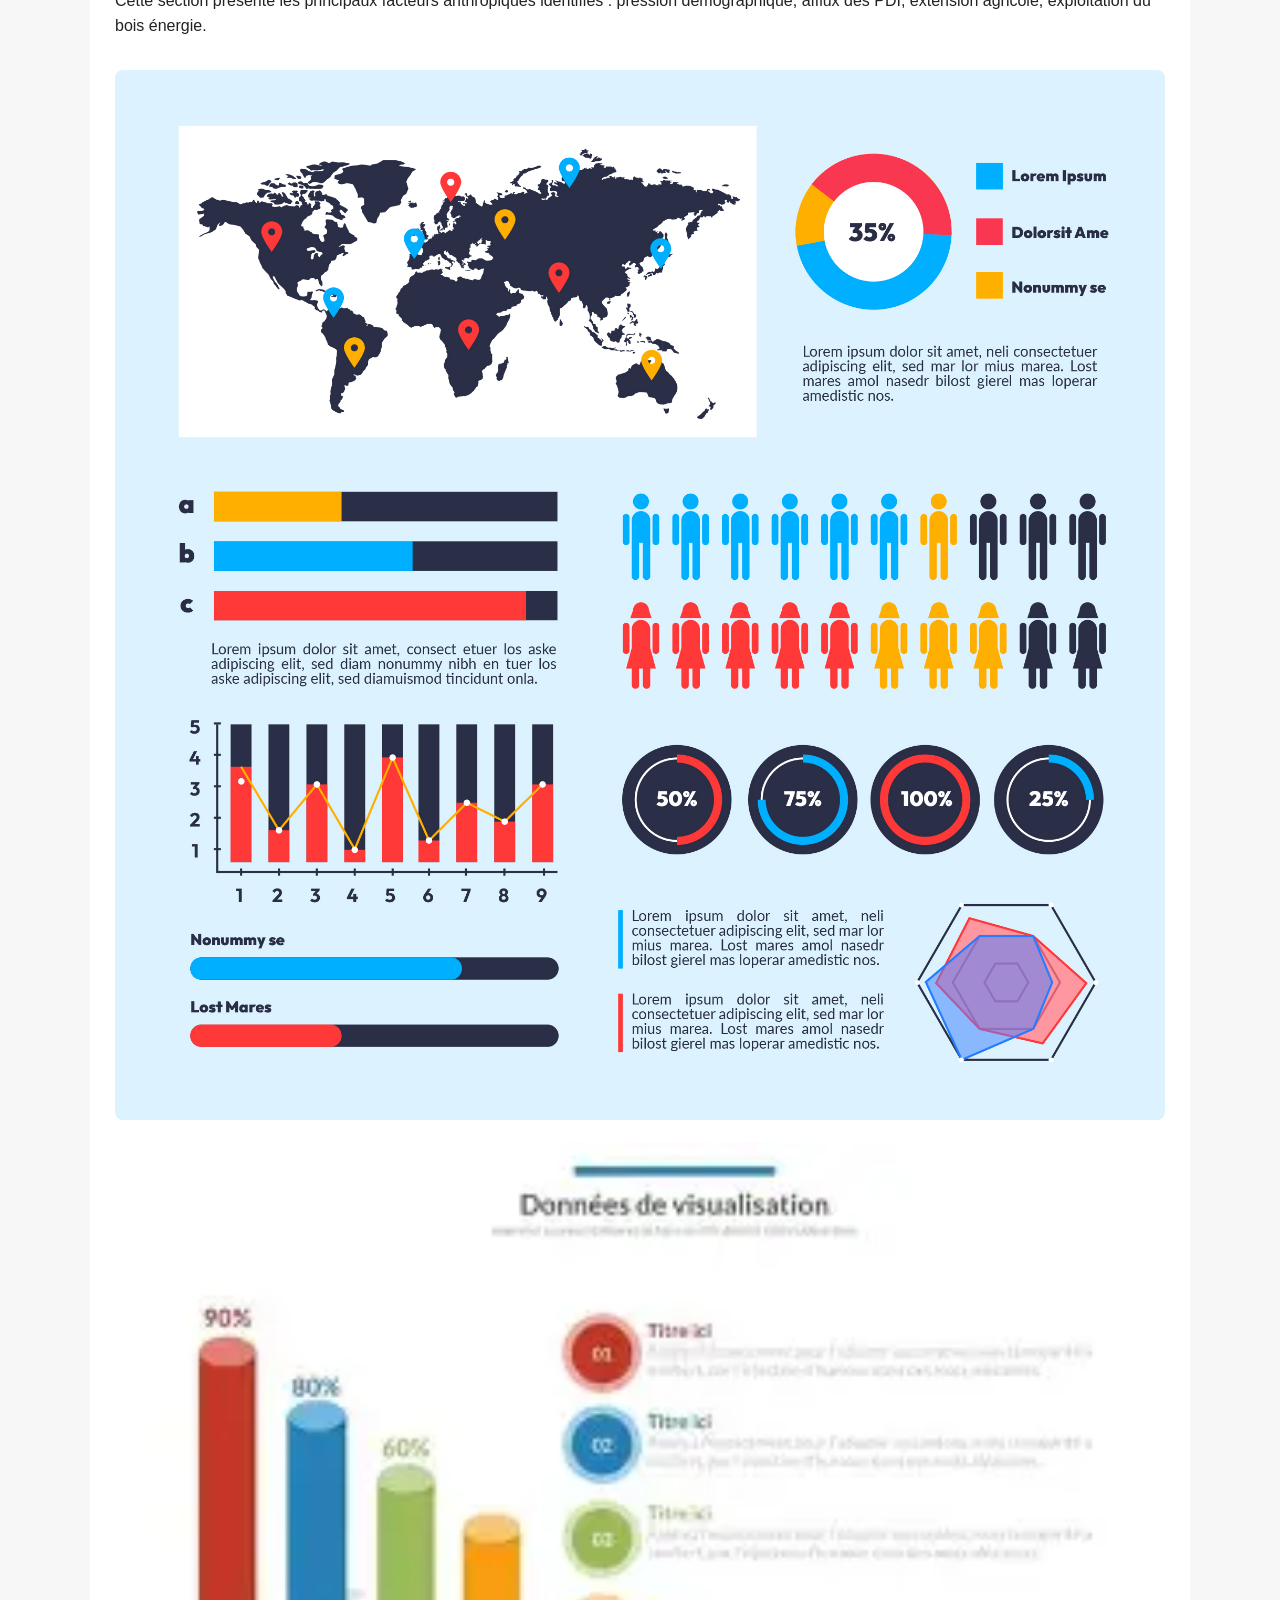
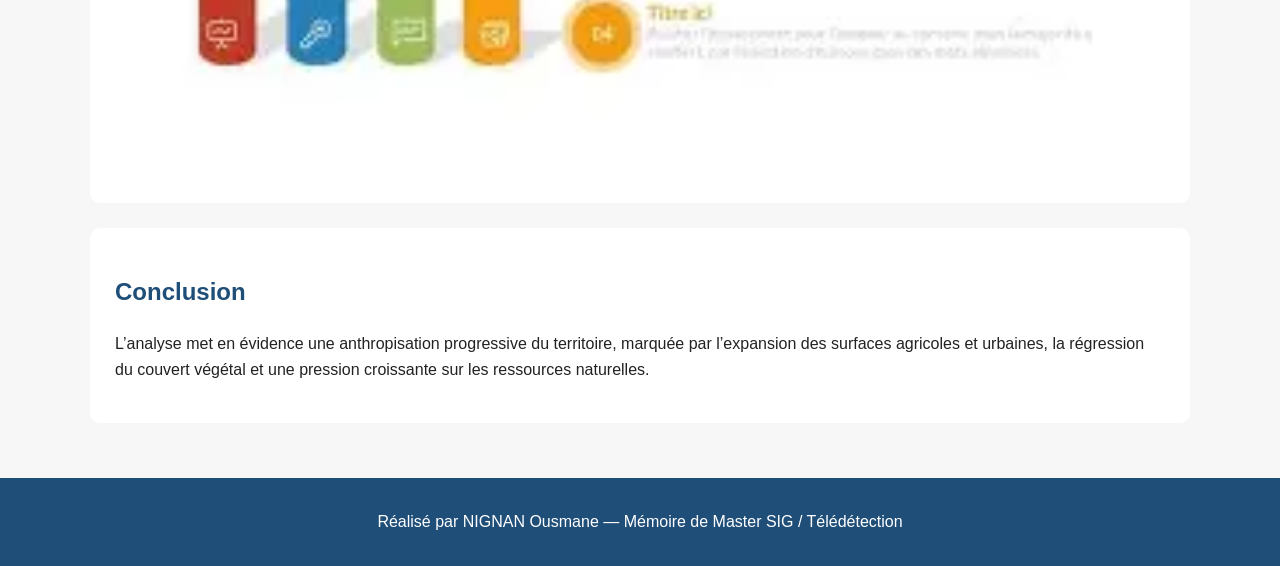
==== commit a1b74d54: "ajout du dossier elevation avec images satelittes" ====
--- a/memoire.html
+++ b/memoire.html
@@ -46,7 +46,7 @@
         <div class="card">
           <h3>Occupation des terres 2024</h3>
           <p>Carte interactive de l'occupation des terres en 2024.</p>
-          <a href="occupation/occupation_2024.html">Voir la carte</a>
+          <a href="elevation2/index.html">Voir la carte</a>
         </div>
         <div class="card">
           <h3>Changements 2016–2024</h3>
@@ -71,8 +71,8 @@
           <a href="indices/ndwi_2024.html">NDWI 2024</a>
         </div>
       </div>
-      <img src="images/graphiques/graphique3.webp" alt="Graphique NDVI moyen" class="image-large">
-      <img src="images/graphiques/graphique4.webp" alt="Graphique NDWI moyen" class="image-large">
+      <img src="images/graphiques/graphique6.jpg" alt="Graphique NDVI moyen" class="image-large">
+      <img src="images/graphiques/graphique7.jpg" alt="Graphique NDWI moyen" class="image-large">
     </section>
 
     <section id="population">
@@ -96,7 +96,7 @@
         Cette section présente les principaux facteurs anthropiques identifiés :
         pression démographique, afflux des PDI, extension agricole, exploitation du bois énergie.
       </p>
-      <img src="images/graphiques/graphique1.webp" alt="Causes des changements" class="image-large">
+      <img src="images/graphiques/graphique8.jpg" alt="Causes des changements" class="image-large">
       <img src="images/graphiques/graphique2.webp" alt="Sources d’énergie" class="image-large">
     </section>
 
--- a/memoire.css
+++ b/memoire.css
@@ -43,7 +43,7 @@
 }
 
 nav ul li a {
-  color: rgb(45, 126, 218);
+  color: rgb(255, 255, 255);
   text-decoration: none;
   font-weight: bold;
 }
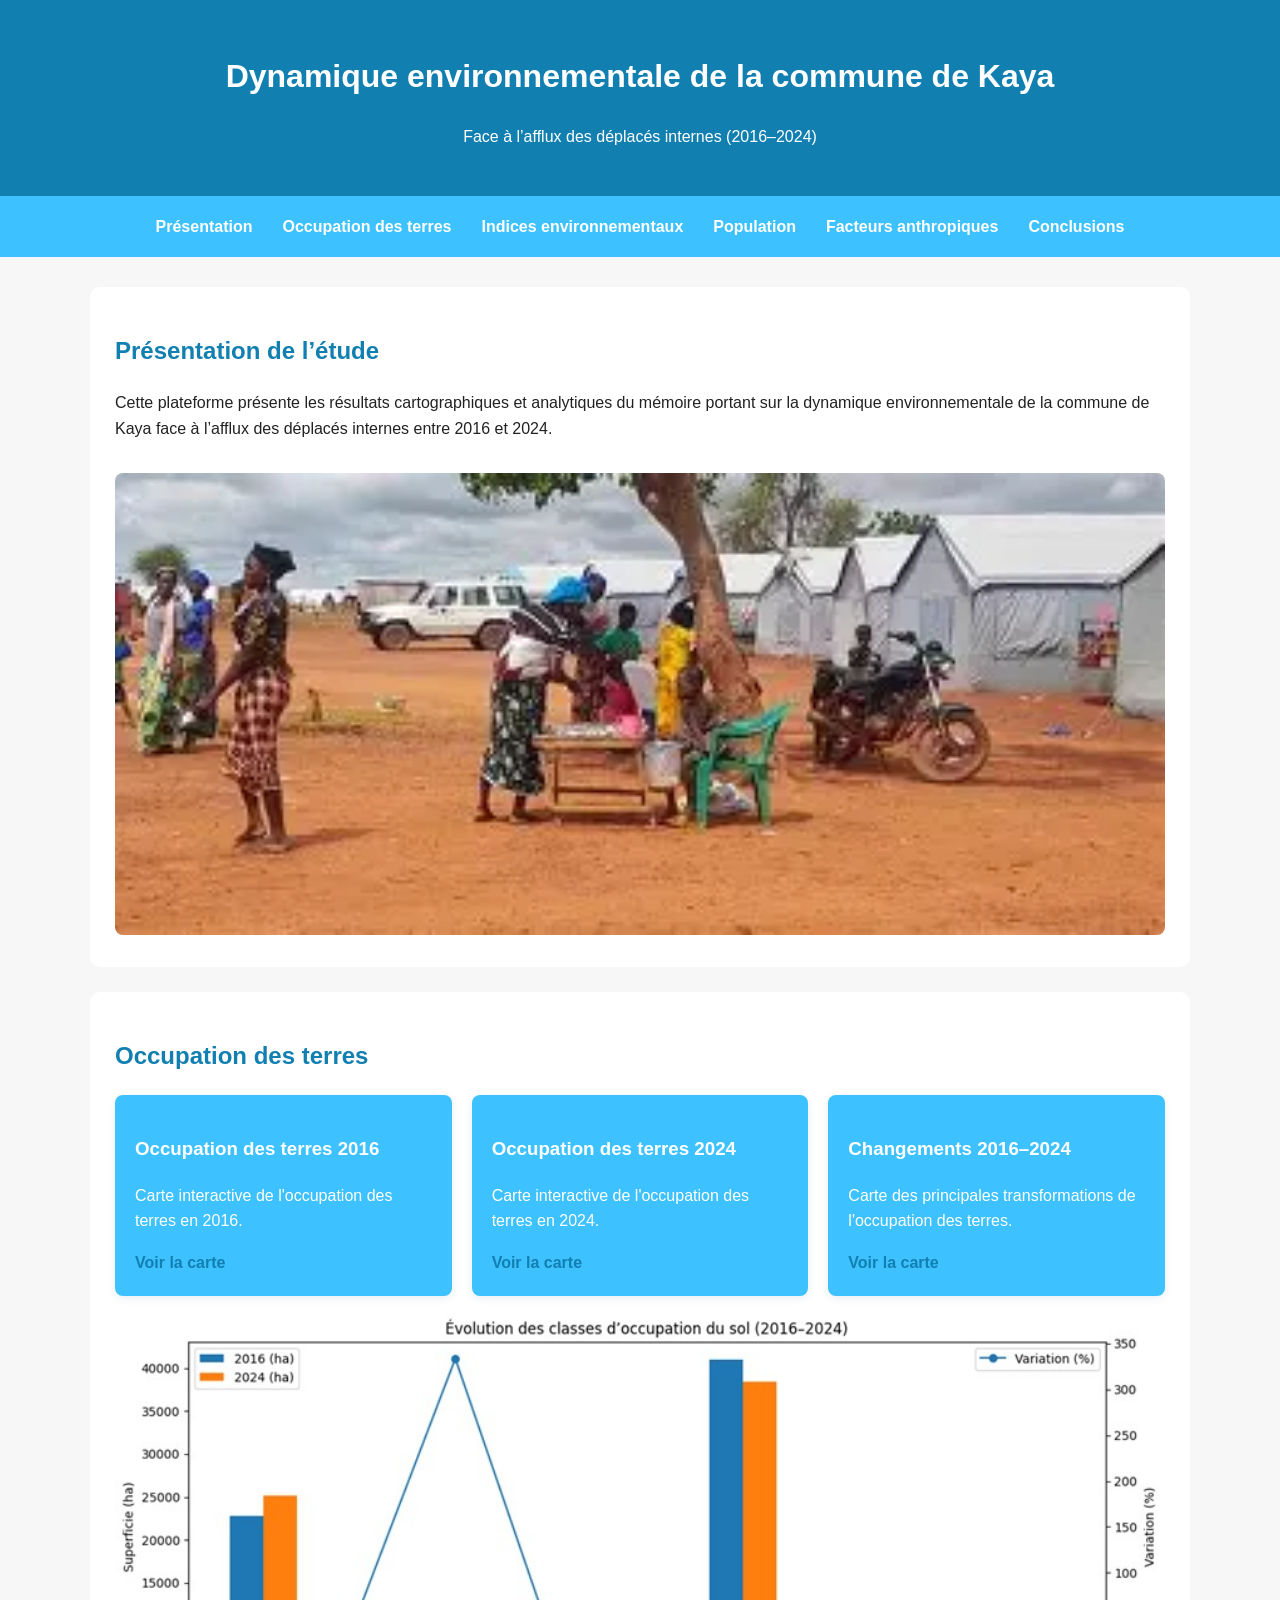
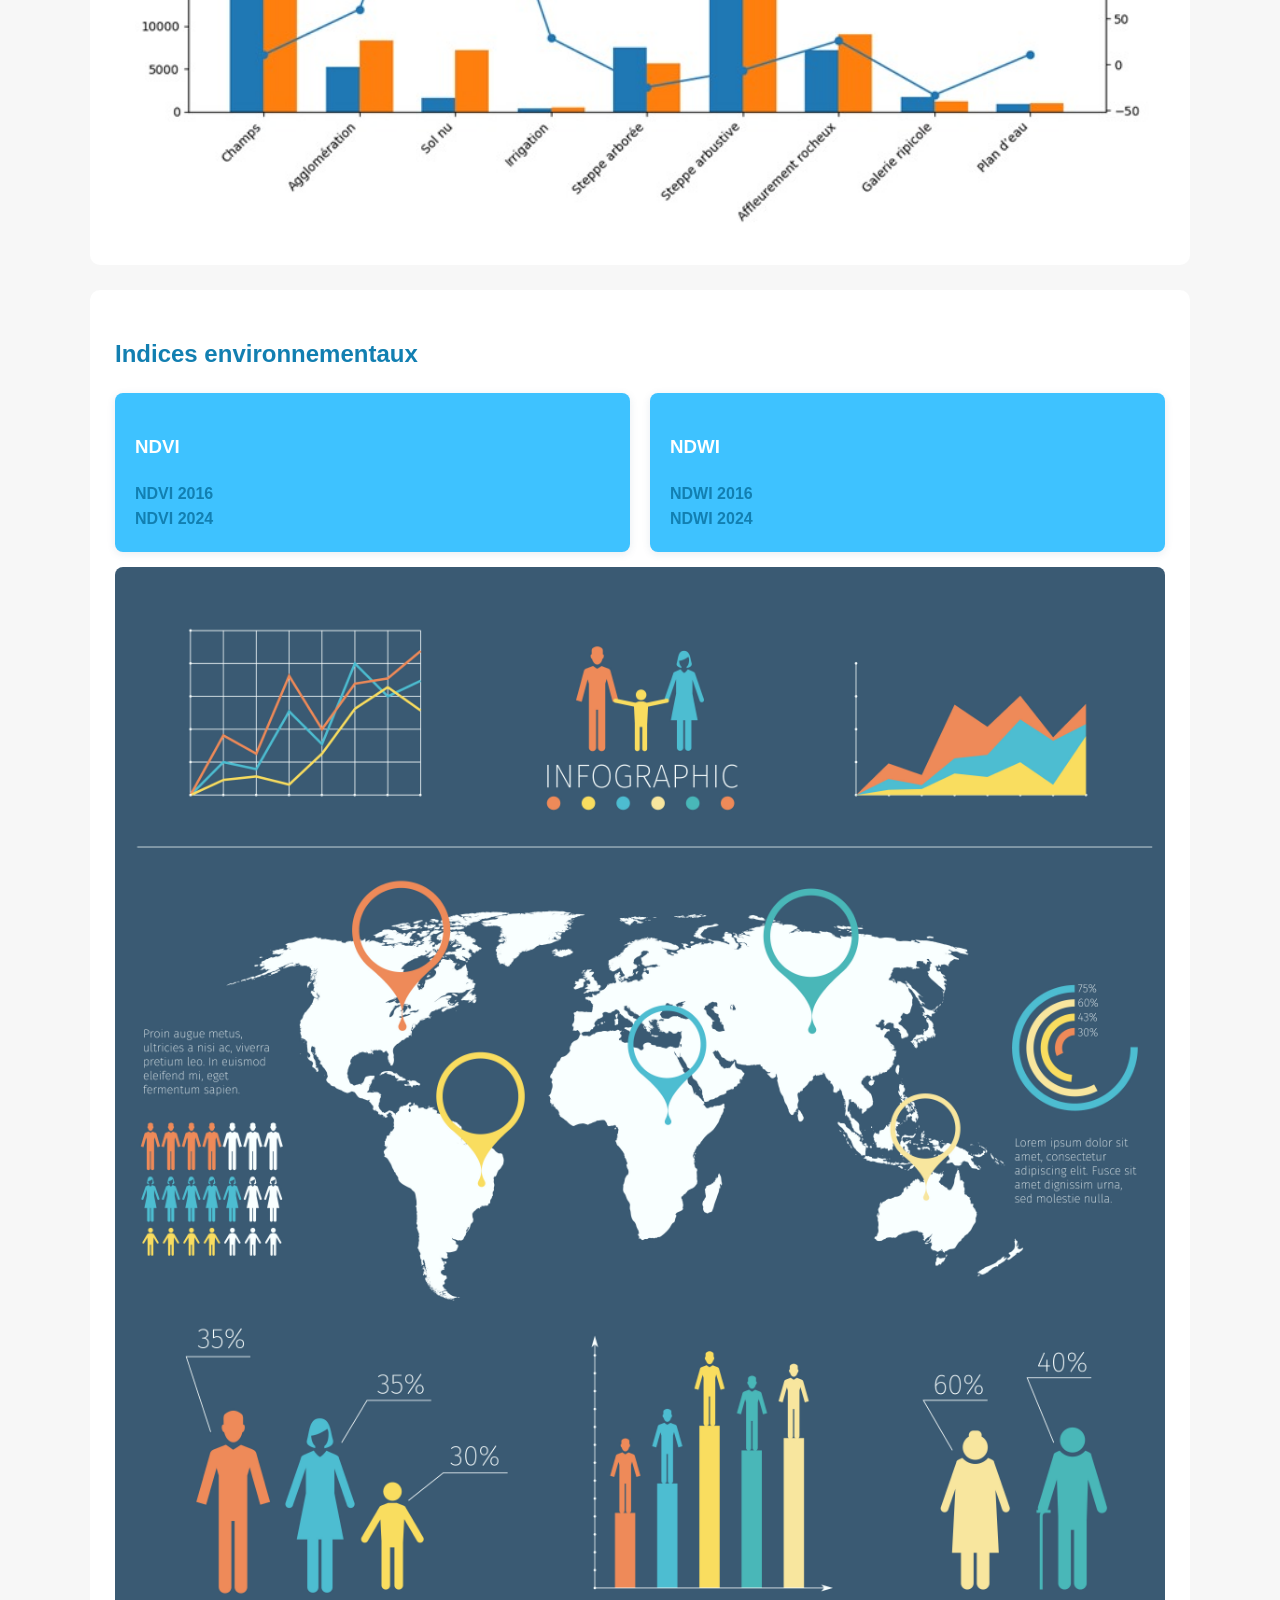
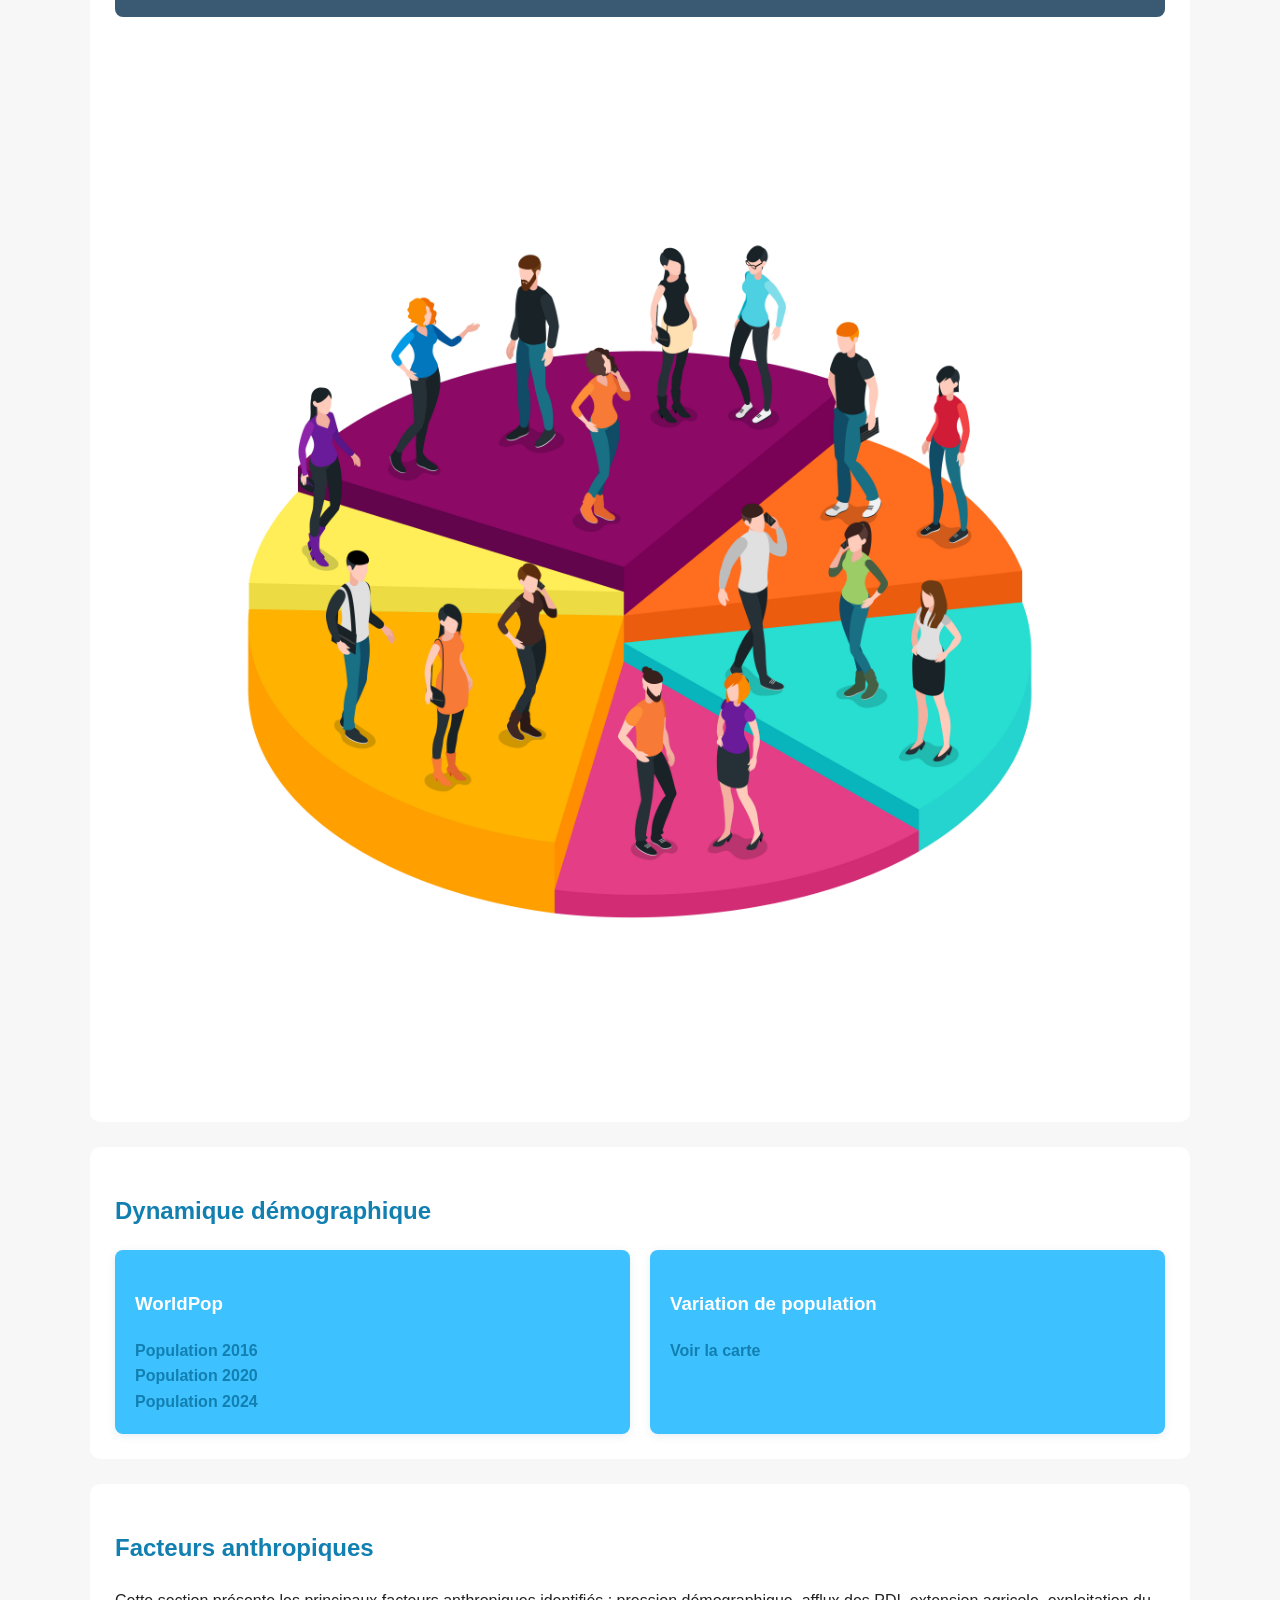
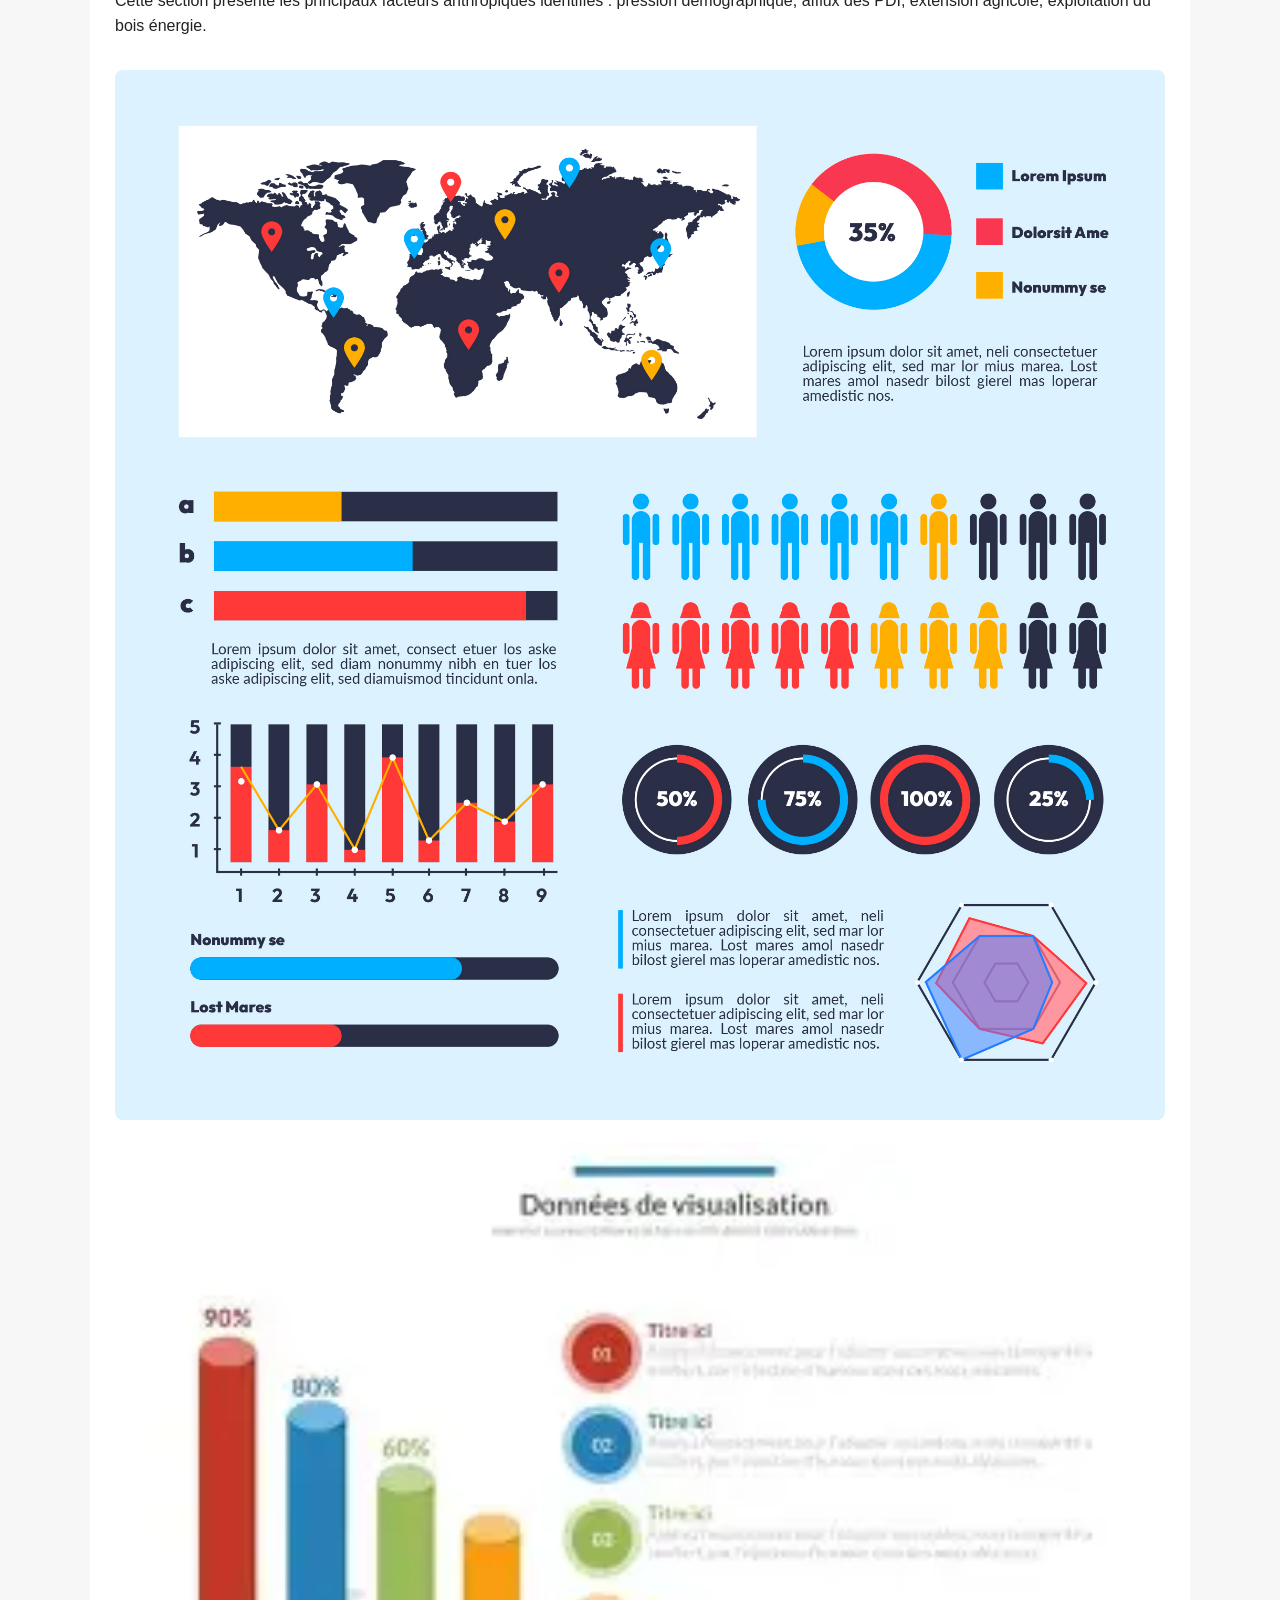
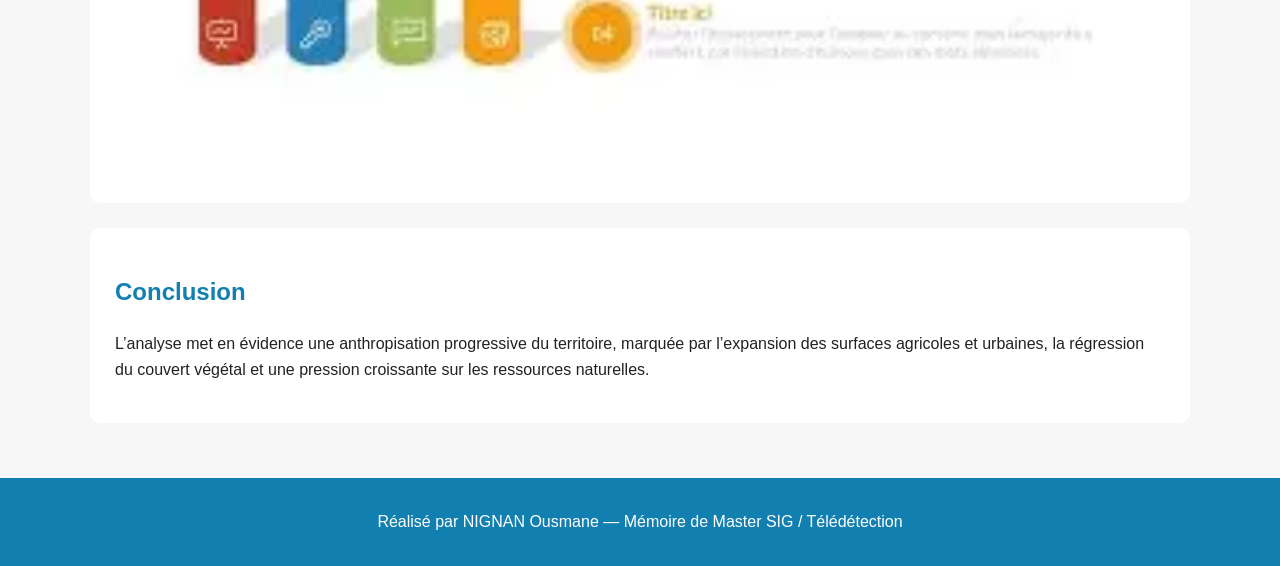
==== commit 3643bb70: "m" ====
--- a/memoire.html
+++ b/memoire.html
@@ -20,7 +20,7 @@
       <li><a href="#indices">Indices environnementaux</a></li>
       <li><a href="#population">Population</a></li>
       <li><a href="#facteurs">Facteurs anthropiques</a></li>
-      <li><a href="#conclusion">Conclusion</a></li>
+      <li><a href="#conclusion">Conclusions</a></li>
     </ul>
   </nav>
 
@@ -41,7 +41,7 @@
         <div class="card">
           <h3>Occupation des terres 2016</h3>
           <p>Carte interactive de l'occupation des terres en 2016.</p>
-          <a href="elevation/index.html">Voir la carte</a>
+          <a href="elevation/index.html" target="_self">Voir la carte</a>
         </div>
         <div class="card">
           <h3>Occupation des terres 2024</h3>
@@ -86,7 +86,7 @@
         </div>
         <div class="card">
           <h3>Variation de population</h3>
-          <a href="variation_de_population/index.html">Voir la carte</a>
+          <a href="variation_de_population/index.html" target="_self">Voir la carte</a>
         </div>
       </div>
     </section>
--- a/memoire.css
+++ b/memoire.css
@@ -7,27 +7,23 @@
 }
 
 header {
-  background: #1f4e79;
+  background: #127fb1;
   color: white;
   text-align: center;
   padding: 30px 20px;
 }
 
 header:hover {
-  background: #1e4870;
+  background: #3ec2ff;
   transition: background 0.3s ease, color 0.3s ease;
 }
 
 nav {
-  background: #163a5c;
+  background: #3ec2ff;
   padding: 10px 0;
 }
 
-nav:hover {
-  background: #ffffff;
-  transition: background 0.3s ease;
-  color: #1f4e79;
-}
+
 
 nav ul {
   display: flex;
@@ -49,7 +45,7 @@
 }
 
 nav ul li a:hover {
-  color: #1f4e79;
+  color: #127fb1;
   transition: color 0.3s ease;
 }
 
@@ -67,7 +63,7 @@
 }
 
 h2 {
-  color: #1f4e79;
+  color: #127fb1;
 }
 
 .card-grid {
@@ -79,7 +75,7 @@
 .card {
   border-radius: 8px;
   padding: 20px;
-  background: #1f4e79;
+  background: #3ec2ff;
   box-shadow: 0 2px 8px rgba(31, 78, 121, 0.1);
   transition: all 0.3s ease;
   color: #ffffff;
@@ -87,13 +83,13 @@
 .card:hover {
   box-shadow: 0 6px 16px rgba(31, 78, 121, 0.2);
   transform: translateY(-4px);
-  border-color: #1f4e79;
+  border-color: #127fb1;
   background: #ffffff;
-  color: #1f4e79;
+  color: #127fb1;
 }
 
 .card a {
-  color: #1f4e79;
+  color: #127fb1;
   text-decoration: none;
   font-weight: bold;
 }
@@ -106,7 +102,7 @@
 
 
 footer {
-  background: #1f4e79;
+  background: #127fb1;
   color: white;
   text-align: center;
   padding: 15px;
